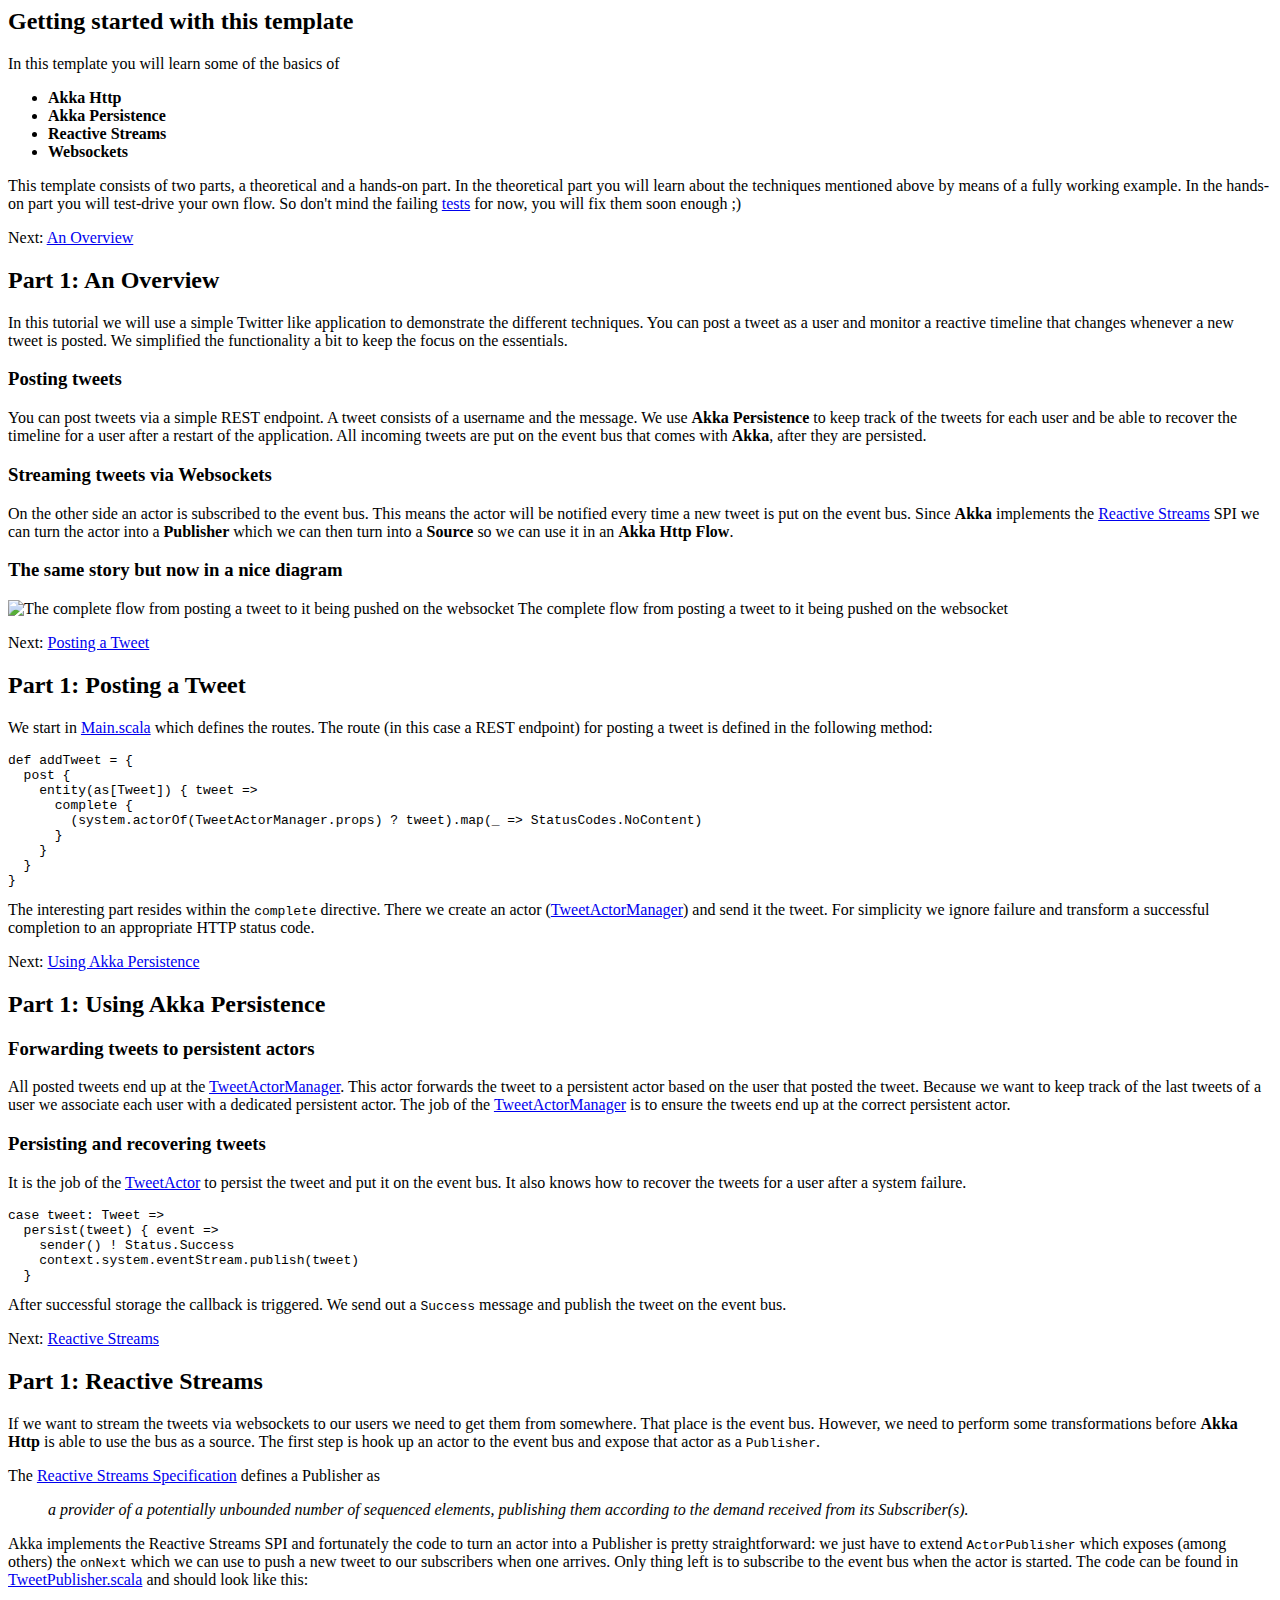
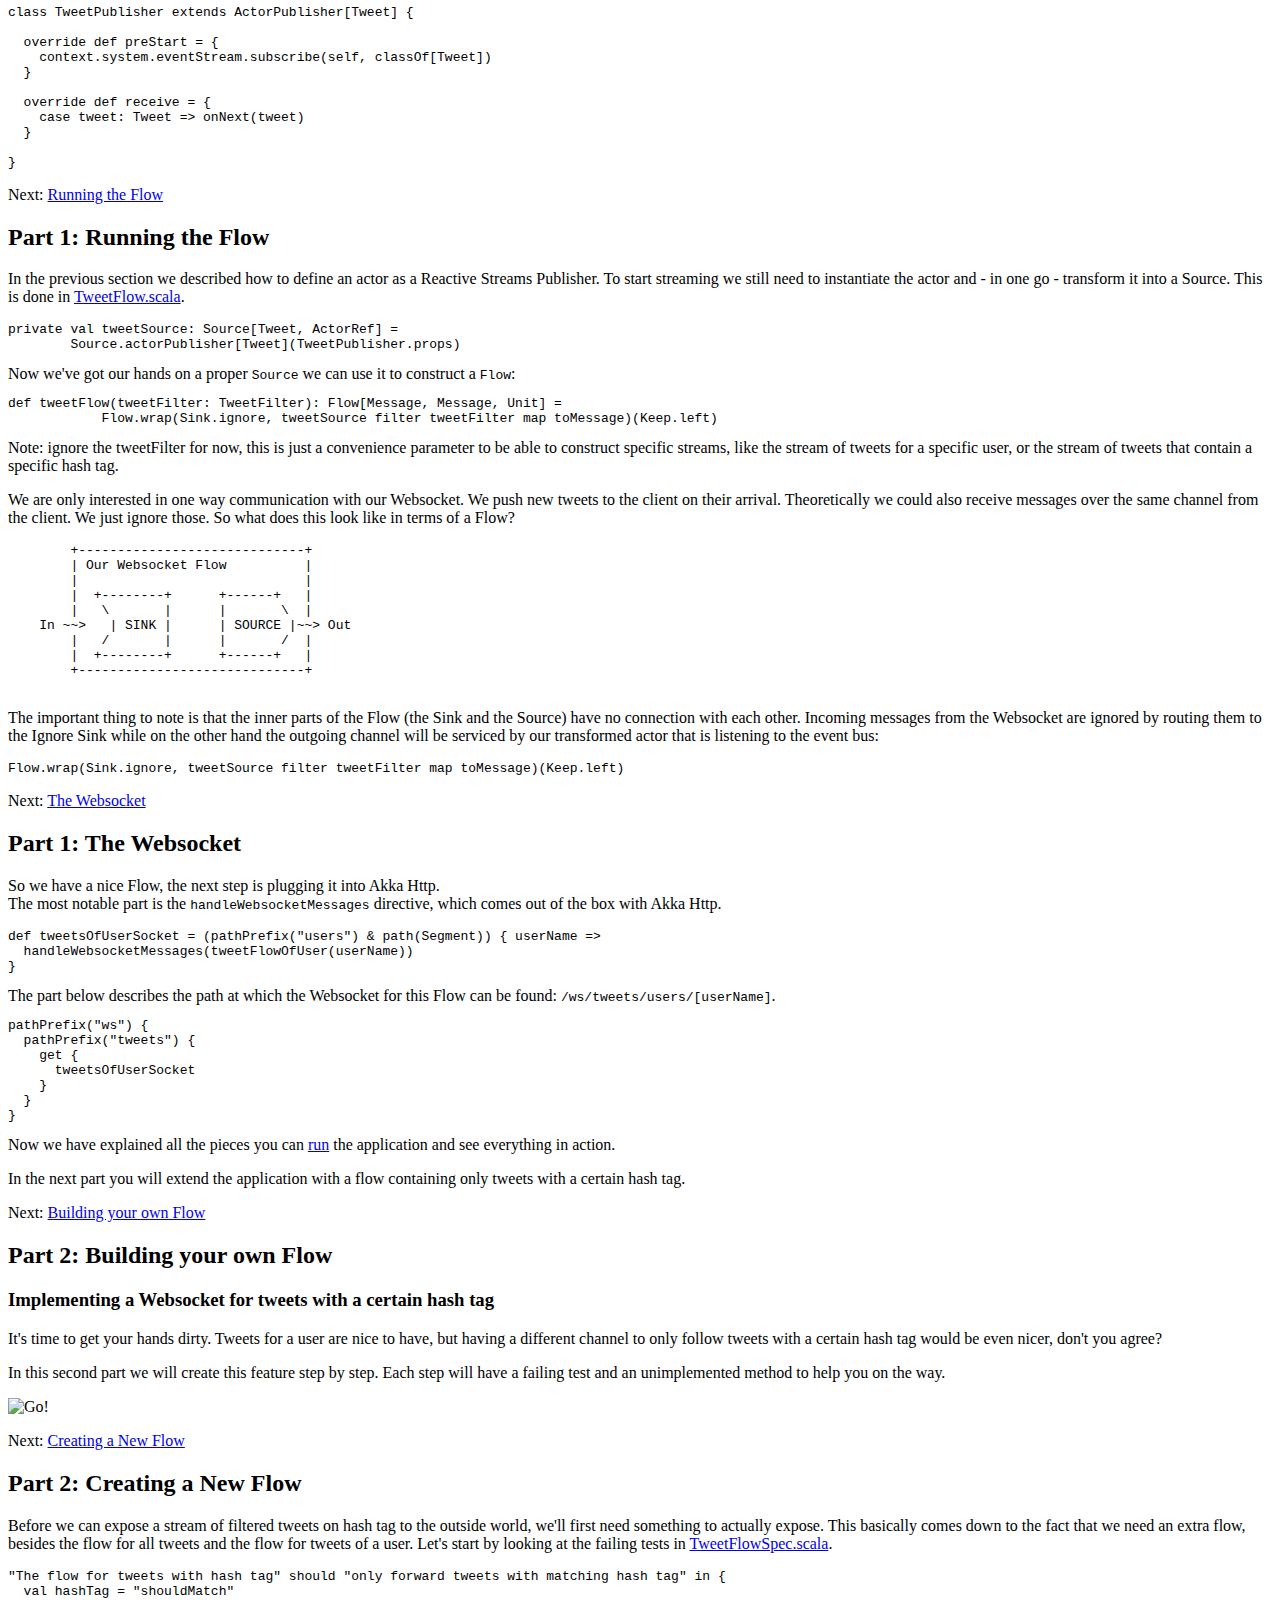
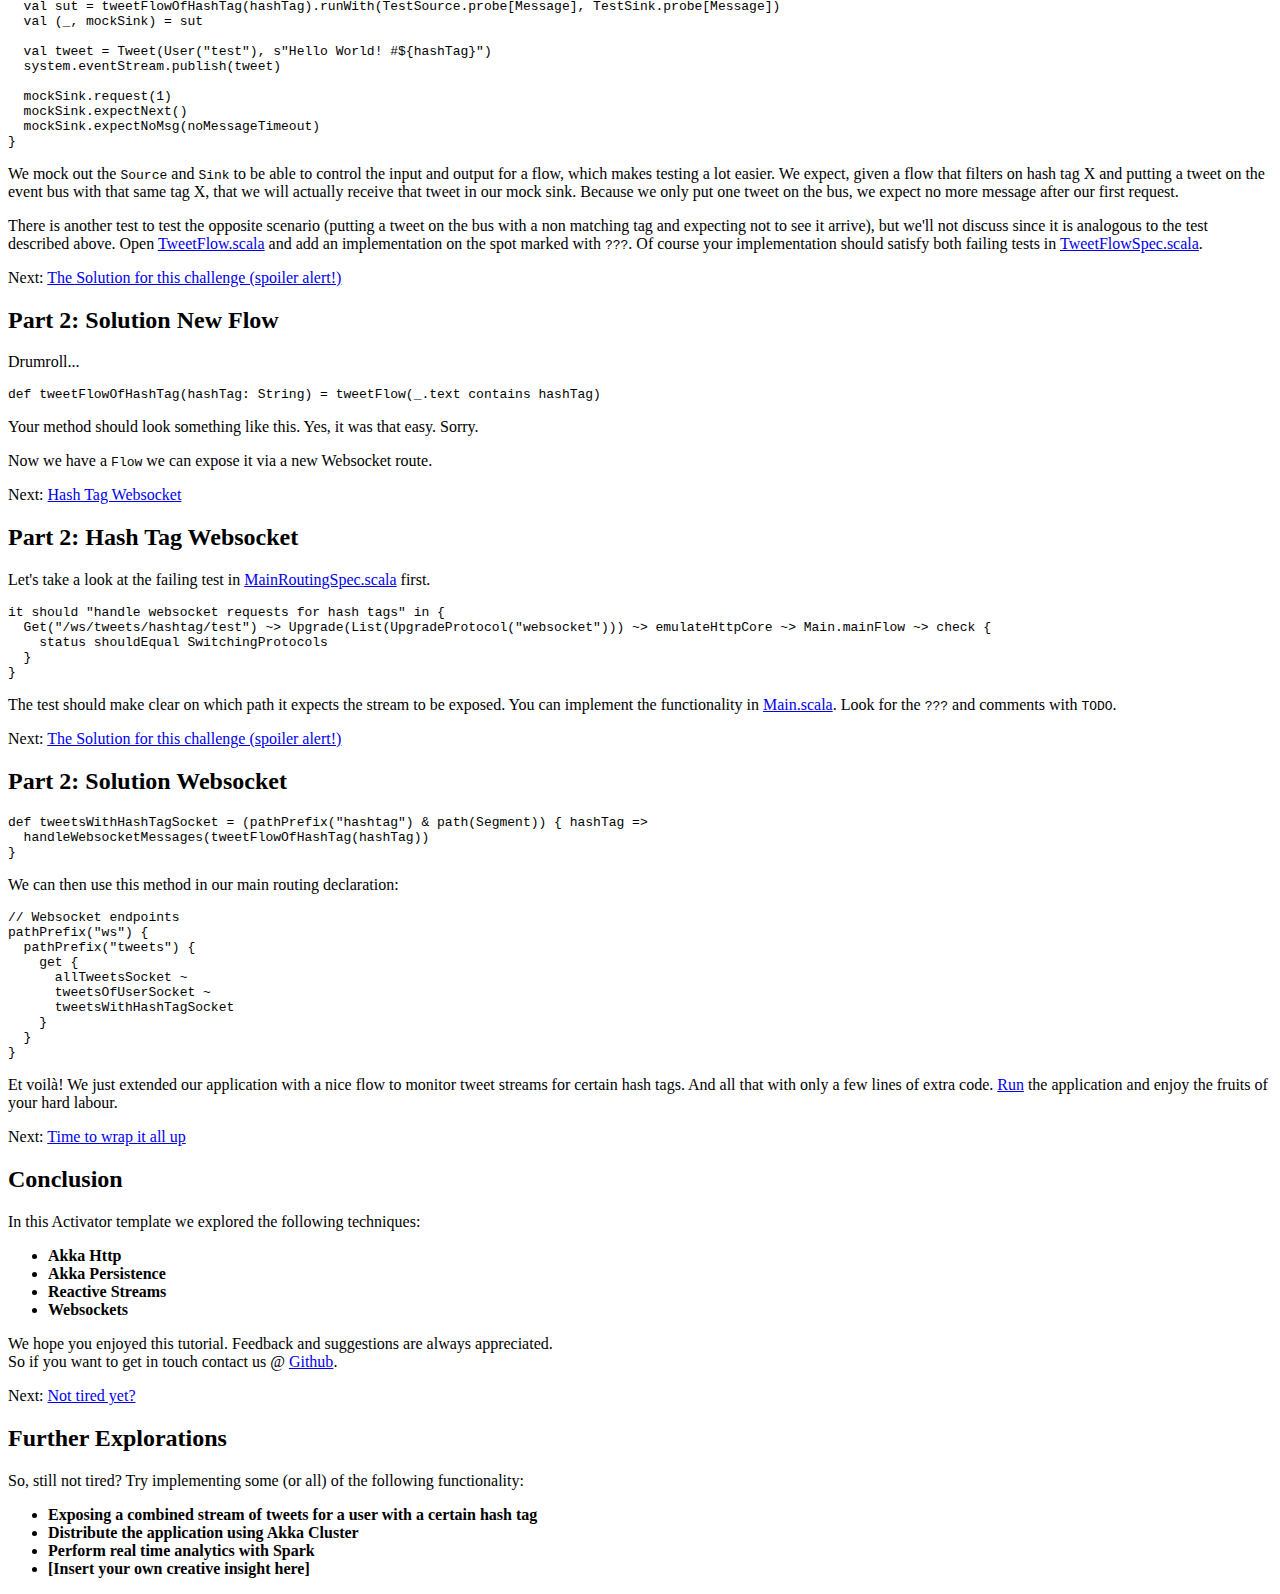
==== tutorial/index.html @ 7ff85c89 "Review from Jan" ====
<html>
<head>
    <title>Akka HTTP to Persistent Actor to Akka Stream to Websocket</title>
</head>
<body>
<div>
    <h2>Getting started with this template</h2>

    <p>
        In this template you will learn some of the basics of
        <strong>
            <ul>
                <li>Akka Http</li>
                <li>Akka Persistence</li>
                <li>Reactive Streams</li>
                <li>Websockets</li>
            </ul>
        </strong>
    </p>
    <p>
        This template consists of two parts, a theoretical and a hands-on part.
        In the theoretical part you will learn about the techniques mentioned above by means of a fully working example.
        In the hands-on part you will test-drive your own flow.
        So don't mind the failing <a href="#test">tests</a> for now, you will fix them soon enough ;)
    </p>
    <p>
        Next: <a href="#tutorial/1" class="shortcut">An Overview</a>
    </p>
</div>

<div>
    <h2>Part 1: An Overview</h2>

    <p>
        In this tutorial we will use a simple Twitter like application to demonstrate the different techniques. You can
        post a tweet as a user and monitor a reactive timeline that changes whenever a new tweet is posted. We
        simplified
        the functionality a bit to keep the focus on the essentials.
    </p>

    <h3>Posting tweets</h3>

    <p>
        You can post tweets via a simple REST endpoint. A tweet consists of a username and the message. We use
        <strong>Akka Persistence</strong> to keep track of the tweets for each user and be able to recover the
        timeline for a user after a restart of the application. All incoming tweets are put on the event bus that comes
        with <strong>Akka</strong>, after they are persisted.
    </p>

    <h3>Streaming tweets via Websockets</h3>

    <p>
        On the other side an actor is subscribed to the event bus. This means the actor will be notified every time a
        new tweet is put on the event bus. Since <strong>Akka</strong> implements the <a
            href="http://www.reactive-streams.org/announce-1.0.0">
        Reactive Streams</a> SPI we can turn the actor into a <strong>Publisher</strong> which we can then turn into a
        <strong>Source</strong> so we can use it in an <strong>Akka Http Flow</strong>.
    </p>

    <h3>The same story but now in a nice diagram</h3>
    <img src="tutorial/img/flow.png" alt="The complete flow from posting a tweet to it being pushed on the websocket">
    <caption>The complete flow from posting a tweet to it being pushed on the websocket</caption>
    <p>
        Next: <a href="#tutorial/2" class="shortcut">Posting a Tweet</a>
    </p>
</div>

<div>
    <h2>Part 1: Posting a Tweet</h2>

    <p>
        We start in <a href="#code/src/main/scala/reactive/Main.scala" class="shortcut">Main.scala</a> which defines the
        routes. The route (in this case a REST endpoint) for posting a tweet is defined in the following method:

<pre><code>def addTweet = {
  post {
    entity(as[Tweet]) { tweet =>
      complete {
        (system.actorOf(TweetActorManager.props) ? tweet).map(_ => StatusCodes.NoContent)
      }
    }
  }
}</code></pre>

    The interesting part resides within the <code>complete</code> directive. There we create an actor (<a
        href="#code/src/main/scala/reactive/tweets/incoming/TweetActorManager.scala"
        class="shortcut">TweetActorManager</a>)
    and send it the tweet. For simplicity we ignore failure and transform a successful completion to an appropriate
    HTTP status code.
    </p>
    <p>
        Next: <a href="#tutorial/3" class="shortcut">Using Akka Persistence</a>
    </p>
</div>

<div>
    <h2>Part 1: Using Akka Persistence</h2>

    <h3>Forwarding tweets to persistent actors</h3>

    <p>
        All posted tweets end up at the <a href="#code/src/main/scala/reactive/tweets/incoming/TweetActorManager.scala"
                                           class="shortcut">TweetActorManager</a>.
        This actor forwards the tweet to a persistent actor based on the user that posted the tweet. Because we
        want to keep track of the last tweets of a user we associate each user with a dedicated persistent actor.
        The job of the <a href="#code/src/main/scala/reactive/tweets/incoming/TweetActorManager.scala" class="shortcut">TweetActorManager</a>
        is to ensure the tweets end up at the correct persistent actor.
    </p>

    <h3>Persisting and recovering tweets</h3>

    <p>
        It is the job of the <a href="#code/src/main/scala/reactive/tweets/incoming/TweetActor.scala" class="shortcut">TweetActor</a>
        to persist the tweet and put it on the event bus. It also knows how to recover the tweets for a user after a
        system failure.

<pre><code>case tweet: Tweet =>
  persist(tweet) { event =>
    sender() ! Status.Success
    context.system.eventStream.publish(tweet)
  }</code></pre>

    After successful storage the callback is triggered. We send out a <code>Success</code> message and publish the tweet
    on the event bus.
    </p>
    <p>
        Next: <a href="#tutorial/4" class="shortcut">Reactive Streams</a>
    </p>
</div>

<div>
    <h2>Part 1: Reactive Streams</h2>

    <p>
        If we want to stream the tweets via websockets to our users we need to get them from somewhere. That place is
        the
        event bus. However, we need to perform some transformations before <strong>Akka Http</strong> is able to use the
        bus as a source. The first step is hook up an actor to the event bus and expose that actor as a
        <code>Publisher</code>.
    </p>

    <p>
        The <a href="https://github.com/reactive-streams/reactive-streams-jvm/blob/v1.0.0/README.md#specification">Reactive
        Streams Specification</a> defines a Publisher as<br/>
    </p>

    <blockquote><em>a provider of a potentially unbounded number of sequenced elements, publishing them according to the
        demand received from its Subscriber(s).</em></blockquote>

    <p>
        Akka implements the Reactive Streams SPI and fortunately the code to turn an actor into a Publisher is pretty
        straightforward:
        we just have to extend <code>ActorPublisher</code> which exposes (among others) the <code>onNext</code> which we
        can use to push a new tweet to our subscribers when one arrives. Only thing left is to subscribe to the event
        bus when the
        actor is started. The code can be found in <a
            href="#code/src/main/scala/reactive/tweets/outgoing/TweetPublisher.scala" class="shortcut">TweetPublisher.scala</a>
        and should look like this:
    </p>

<pre><code>class TweetPublisher extends ActorPublisher[Tweet] {

  override def preStart = {
    context.system.eventStream.subscribe(self, classOf[Tweet])
  }

  override def receive = {
    case tweet: Tweet => onNext(tweet)
  }

}</code></pre>

    <p>
        Next: <a href="#tutorial/5" class="shortcut">Running the Flow</a>
    </p>
</div>
<div>
    <h2>Part 1: Running the Flow</h2>

    <p>
        In the previous section we described how to define an actor as a Reactive Streams Publisher. To start streaming
        we still need to instantiate the actor and - in one go - transform it into a Source. This is done in <a
            href="#code/src/main/scala/reactive/tweets/outgoing/TweetFlow.scala" class="shortcut">TweetFlow.scala</a>.

    <pre><code>private val tweetSource: Source[Tweet, ActorRef] =
        Source.actorPublisher[Tweet](TweetPublisher.props)</code></pre>

    Now we've got our hands on a proper <code>Source</code> we can use it to construct a <code>Flow</code>:

        <pre><code>def tweetFlow(tweetFilter: TweetFilter): Flow[Message, Message, Unit] =
            Flow.wrap(Sink.ignore, tweetSource filter tweetFilter map toMessage)(Keep.left)</code></pre>

    Note: ignore the tweetFilter for now, this is just a convenience parameter to be able to construct specific streams,
    like the stream of tweets for a specific user, or the stream of tweets that contain a specific hash tag.
    </p>

    <p>
        We are only interested in one way communication with our Websocket. We push new tweets to the client on their
        arrival. Theoretically we could also receive messages over the same channel from the client. We just ignore
        those.
        So what does this look like in terms of a Flow?
    </p>

    <pre>
        +-----------------------------+
        | Our Websocket Flow          |
        |                             |
        |  +--------+      +------+   |
        |   \       |      |       \  |
    In ~~>   | SINK |      | SOURCE |~~> Out
        |   /       |      |       /  |
        |  +--------+      +------+   |
        +-----------------------------+
    </pre>

    <p>
        The important thing to note is that the inner parts of the Flow (the Sink and the Source) have no connection
        with each other. Incoming messages from the Websocket are ignored by routing them to the Ignore Sink
        while on the other hand the outgoing channel will be serviced by our transformed actor that is listening to the
        event bus:

    <pre><code>Flow.wrap(Sink.ignore, tweetSource filter tweetFilter map toMessage)(Keep.left)</code></pre>
    </p>
    <p>
        Next: <a href="#tutorial/6" class="shortcut">The Websocket</a>
    </p>
</div>

<div>
    <h2>Part 1: The Websocket</h2>

    <p>
        So we have a nice Flow, the next step is plugging it into Akka Http.<br/>
        The most notable part is the <code>handleWebsocketMessages</code> directive, which comes out of the box with Akka Http.
<pre><code>def tweetsOfUserSocket = (pathPrefix("users") & path(Segment)) { userName =>
  handleWebsocketMessages(tweetFlowOfUser(userName))
}</code></pre>

    The part below describes the path at which the Websocket for this Flow can be found: <code>/ws/tweets/users/[userName]</code>.

<pre><code>pathPrefix("ws") {
  pathPrefix("tweets") {
    get {
      tweetsOfUserSocket
    }
  }
}</code></pre>
    Now we have explained all the pieces you can <a href="#run/system">run</a> the application and see everything in action.<br/>
    </p>
    <p>
    In the next part you will extend the application with a flow containing only tweets with a certain hash tag.
    </p>
    <p>
        Next: <a href="#tutorial/7" class="shortcut">Building your own Flow</a>
    </p>
</div>
<div>
    <h2>Part 2: Building your own Flow</h2>
    <h3>Implementing a Websocket for tweets with a certain hash tag</h3>
    <p>
    It's time to get your hands dirty. Tweets for a user are nice to have, but having a different channel to only follow
    tweets with a certain hash tag would be even nicer, don't you agree?</p>
    <p>
    In this second part we will create this feature step by step. Each step will have a failing test and an unimplemented
    method to help you on the way.
    </p>
    <img src="tutorial/img/ready-set-go.jpg" alt="Go!">
    <p>
        Next: <a href="#tutorial/8" class="shortcut">Creating a New Flow</a>
    </p>
</div>
<div>
    <h2>Part 2: Creating a New Flow</h2>

    <p>
        Before we can expose a stream of filtered tweets on hash tag to the outside world, we'll first need something to
        actually expose. This basically comes down to the fact that we need an extra flow, besides the flow for all tweets
        and the flow for tweets of a user. Let's start by looking at the failing tests in <a
            href="#code/src/test/scala/reactive/tweets/outgoing/TweetFlowSpec.scala" class="shortcut">TweetFlowSpec.scala</a>.
    </p>
<pre><code>"The flow for tweets with hash tag" should "only forward tweets with matching hash tag" in {
  val hashTag = "shouldMatch"
  val sut = tweetFlowOfHashTag(hashTag).runWith(TestSource.probe[Message], TestSink.probe[Message])
  val (_, mockSink) = sut

  val tweet = Tweet(User("test"), s"Hello World! #${hashTag}")
  system.eventStream.publish(tweet)

  mockSink.request(1)
  mockSink.expectNext()
  mockSink.expectNoMsg(noMessageTimeout)
}</code></pre>
    <p>
        We mock out the <code>Source</code> and <code>Sink</code> to be able to control the input and output for a flow,
        which makes testing a lot easier. We expect, given a flow that filters on hash tag X and putting a tweet on the
        event bus with that same tag X, that we will actually receive that tweet in our mock sink. Because we only put
        one tweet on the bus, we expect no more message after our first request.
    </p>
    <p>
        There is another test to test the opposite scenario (putting a tweet on the bus with a non matching tag and
        expecting not to see it arrive), but we'll not discuss since it is analogous to the test described above. Open
        <a href="#code/src/main/scala/reactive/tweets/outgoing/TweetFlow.scala" class="shortcut">TweetFlow.scala</a> and
        add an implementation on the spot marked with <code>???</code>. Of course your implementation should satisfy both
        failing tests in <a
            href="#code/src/test/scala/reactive/tweets/outgoing/TweetFlowSpec.scala" class="shortcut">TweetFlowSpec.scala</a>.
    </p>
    <p>
        Next: <a href="#tutorial/9" class="shortcut">The Solution for this challenge (spoiler alert!)</a>
    </p>
</div>
<div>
    <h2>Part 2: Solution New Flow</h2>
    <p>Drumroll...</p>
    <code>def tweetFlowOfHashTag(hashTag: String) = tweetFlow(_.text contains hashTag)</code>
    <p>
        Your method should look something like this. Yes, it was that easy. Sorry.
    </p>
    <p>
        Now we have a <code>Flow</code> we can expose it via a new Websocket route.
    </p>
    <p>
        Next: <a href="#tutorial/10" class="shortcut">Hash Tag Websocket</a>
    </p>
</div>
<div>
    <h2>Part 2: Hash Tag Websocket</h2>
    <p>Let's take a look at the failing test in  <a
            href="#code/src/test/scala/reactive/tweets/MainRoutingSpec.scala" class="shortcut">MainRoutingSpec.scala</a> first.</p>
<pre><code>it should "handle websocket requests for hash tags" in {
  Get("/ws/tweets/hashtag/test") ~> Upgrade(List(UpgradeProtocol("websocket"))) ~> emulateHttpCore ~> Main.mainFlow ~> check {
    status shouldEqual SwitchingProtocols
  }
}
</code></pre>
    <p>
        The test should make clear on which path it expects the stream to be exposed. You can implement the functionality in
        <a href="#code/src/main/scala/reactive/tweets/Main.scala" class="shortcut">Main.scala</a>. Look for the <code>???</code>
        and comments with <code>TODO</code>.
    </p>
    <p>
        Next: <a href="#tutorial/11" class="shortcut">The Solution for this challenge (spoiler alert!)</a>
    </p>
</div>
<div>
    <h2>Part 2: Solution Websocket</h2>
<pre><code>def tweetsWithHashTagSocket = (pathPrefix("hashtag") & path(Segment)) { hashTag =>
  handleWebsocketMessages(tweetFlowOfHashTag(hashTag))
}
</code></pre>
    <p>We can then use this method in our main routing declaration:</p>
<pre><code>// Websocket endpoints
pathPrefix("ws") {
  pathPrefix("tweets") {
    get {
      allTweetsSocket ~
      tweetsOfUserSocket ~
      tweetsWithHashTagSocket
    }
  }
}
</code></pre>
    <p>
        Et voil&agrave;! We just extended our application with a nice flow to monitor tweet streams for certain hash tags. And
        all that with only a few lines of extra code. <a href="#run/system">Run</a> the application and enjoy the fruits
        of your hard labour.
    </p>
    <p>
        Next: <a href="#tutorial/12" class="shortcut">Time to wrap it all up</a>
    </p>
</div>
<div>
    <h2>Conclusion</h2>
    <p>
        In this Activator template we explored the following techniques:
        <strong>
            <ul>
                <li>Akka Http</li>
                <li>Akka Persistence</li>
                <li>Reactive Streams</li>
                <li>Websockets</li>
            </ul>
        </strong>

        We hope you enjoyed this tutorial. Feedback and suggestions are always appreciated.<br/>
        So if you want to get in touch
        contact us @ <a href="https://github.com/J-Technologies/akka-http-websocket-activator-template" class="shortcut">Github</a>.
    </p>
    <p>
        Next: <a href="#tutorial/13" class="shortcut">Not tired yet?</a>
    </p>
</div>
<div>
    <h2>Further Explorations</h2>
    <p>
        So, still not tired? Try implementing some (or all) of the following functionality:
        <strong>
            <ul>
                <li>Exposing a combined stream of tweets for a user with a certain hash tag</li>
                <li>Distribute the application using Akka Cluster</li>
                <li>Perform real time analytics with Spark</li>
                <li>[Insert your own creative insight here]</li>
            </ul>
        </strong>
    </p>
</div>
</body>
</html>
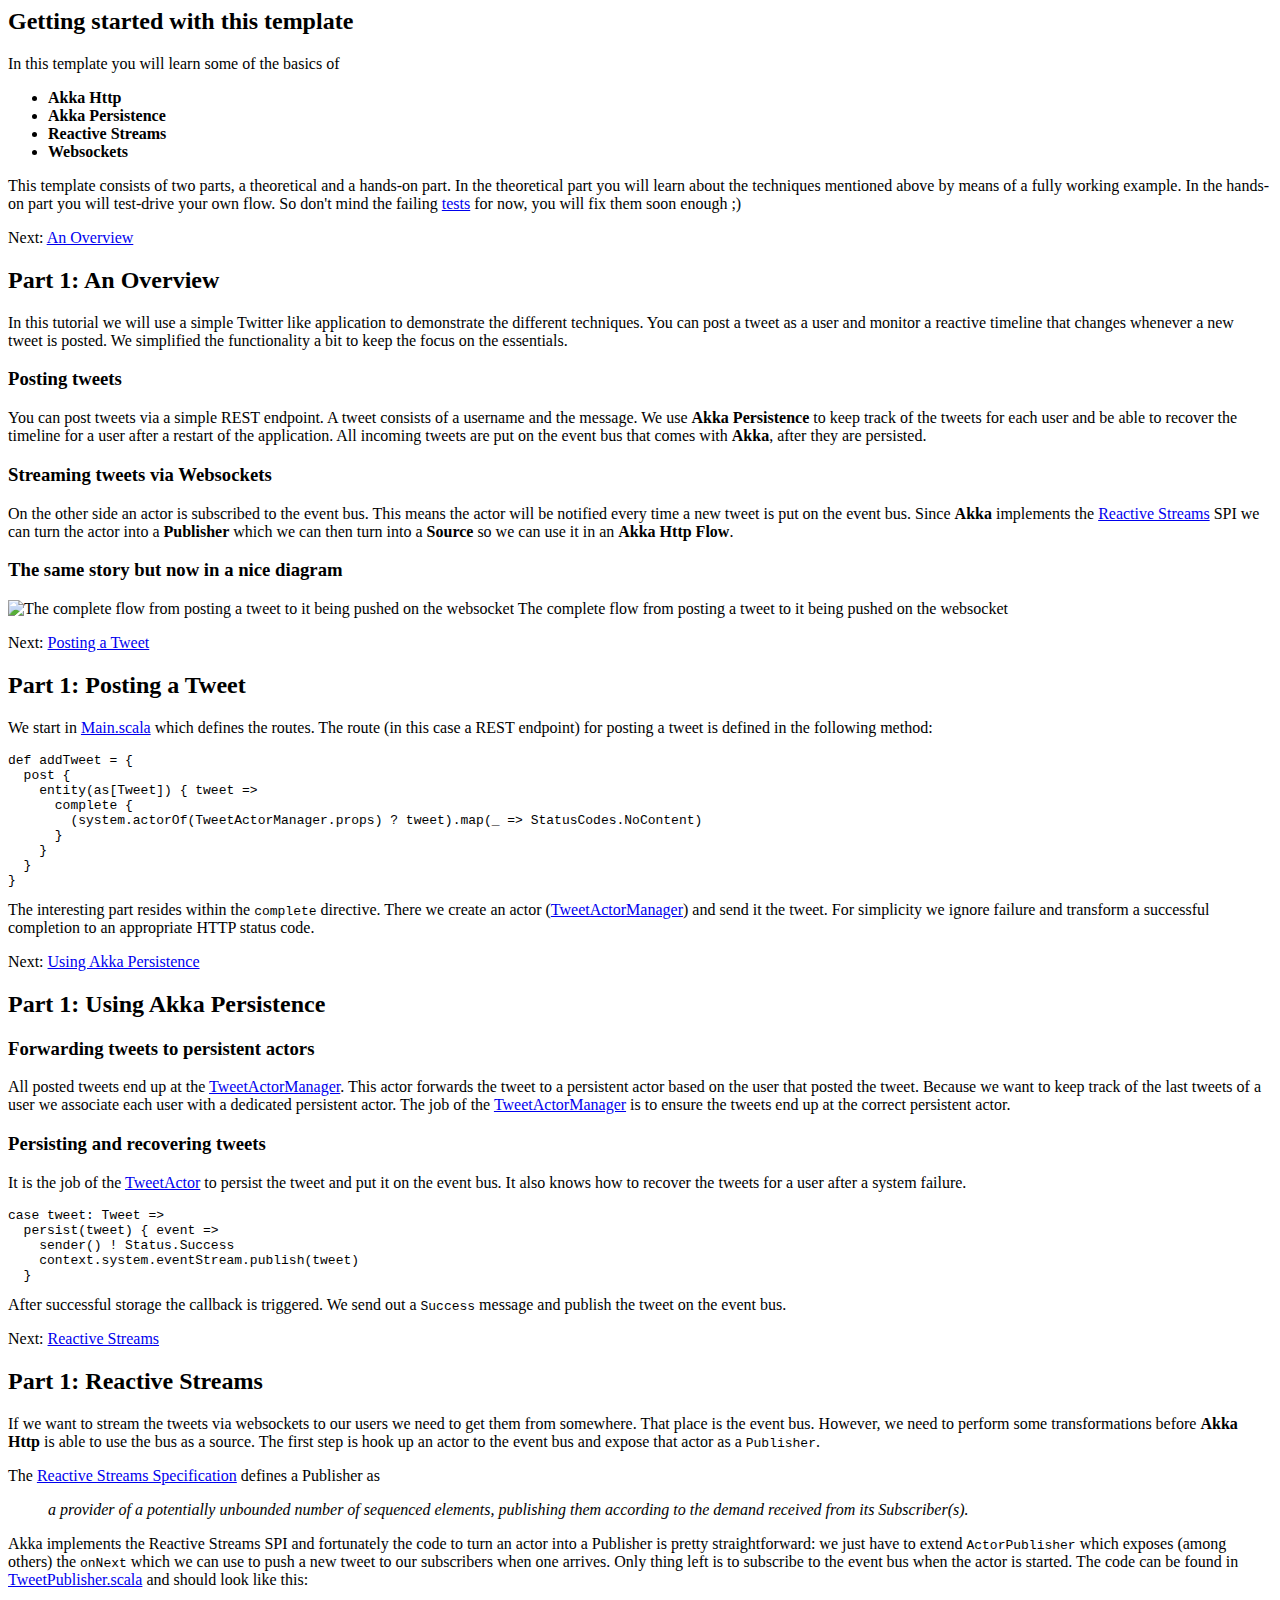
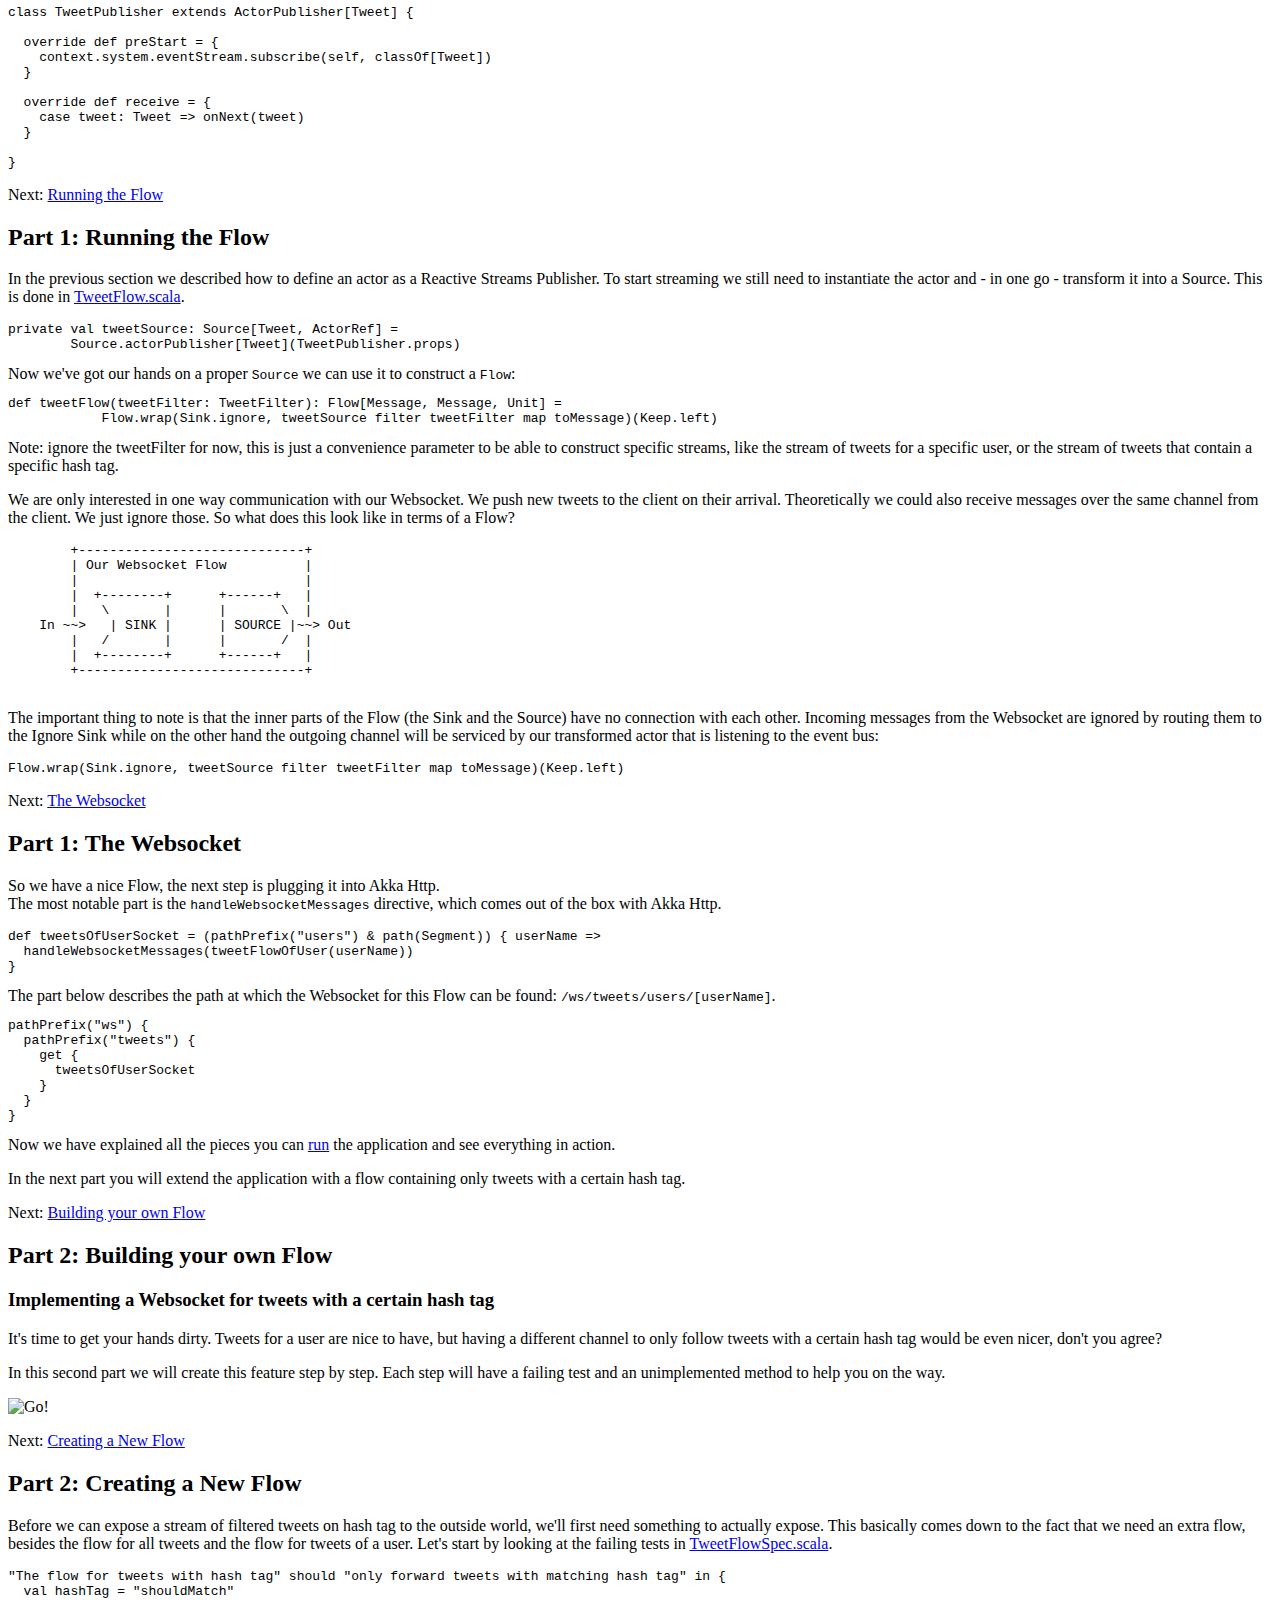
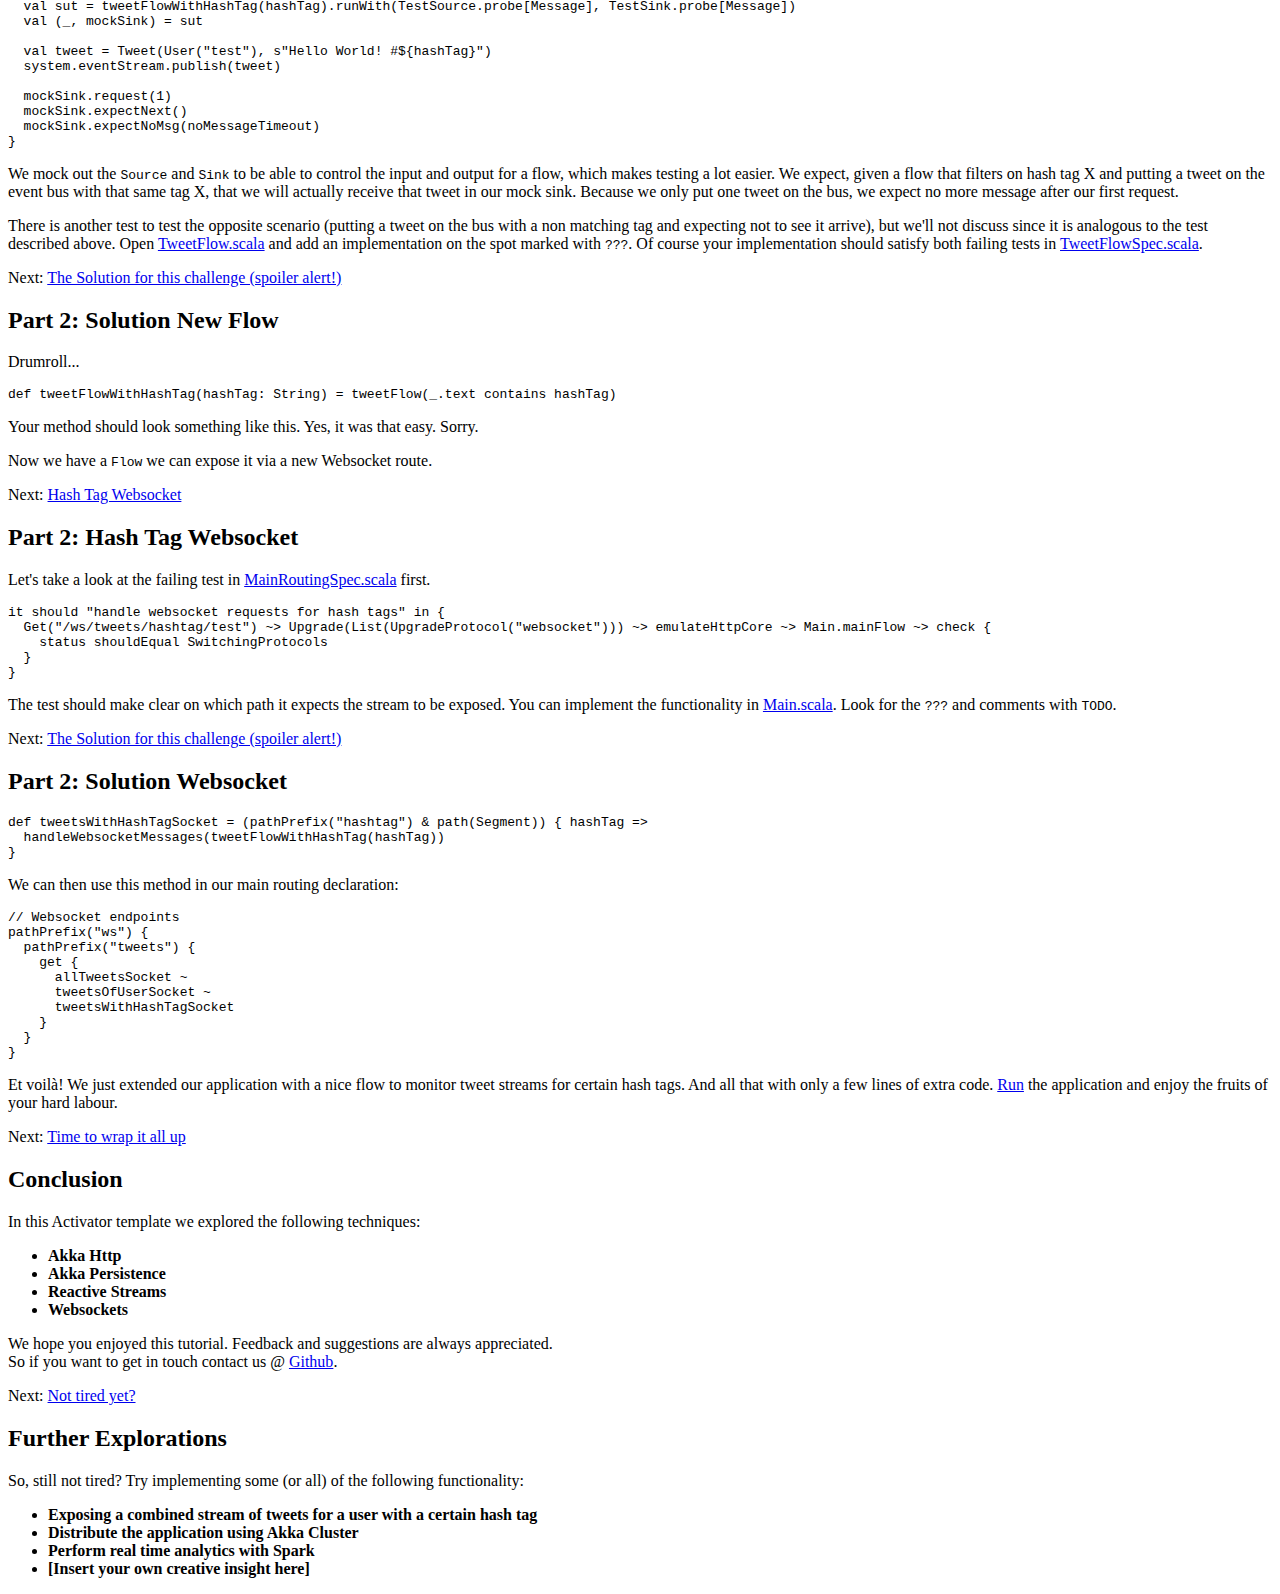
==== commit 0332655a: "Made names consistent" ====
--- a/tutorial/index.html
+++ b/tutorial/index.html
@@ -280,7 +280,7 @@
     </p>
 <pre><code>"The flow for tweets with hash tag" should "only forward tweets with matching hash tag" in {
   val hashTag = "shouldMatch"
-  val sut = tweetFlowOfHashTag(hashTag).runWith(TestSource.probe[Message], TestSink.probe[Message])
+  val sut = tweetFlowWithHashTag(hashTag).runWith(TestSource.probe[Message], TestSink.probe[Message])
   val (_, mockSink) = sut
 
   val tweet = Tweet(User("test"), s"Hello World! #${hashTag}")
@@ -311,7 +311,7 @@
 <div>
     <h2>Part 2: Solution New Flow</h2>
     <p>Drumroll...</p>
-    <code>def tweetFlowOfHashTag(hashTag: String) = tweetFlow(_.text contains hashTag)</code>
+    <code>def tweetFlowWithHashTag(hashTag: String) = tweetFlow(_.text contains hashTag)</code>
     <p>
         Your method should look something like this. Yes, it was that easy. Sorry.
     </p>
@@ -325,7 +325,7 @@
 <div>
     <h2>Part 2: Hash Tag Websocket</h2>
     <p>Let's take a look at the failing test in  <a
-            href="#code/src/test/scala/reactive/tweets/MainRoutingSpec.scala" class="shortcut">MainRoutingSpec.scala</a> first.</p>
+            href="#code/src/test/scala/reactive/MainRoutingSpec.scala" class="shortcut">MainRoutingSpec.scala</a> first.</p>
 <pre><code>it should "handle websocket requests for hash tags" in {
   Get("/ws/tweets/hashtag/test") ~> Upgrade(List(UpgradeProtocol("websocket"))) ~> emulateHttpCore ~> Main.mainFlow ~> check {
     status shouldEqual SwitchingProtocols
@@ -334,7 +334,7 @@
 </code></pre>
     <p>
         The test should make clear on which path it expects the stream to be exposed. You can implement the functionality in
-        <a href="#code/src/main/scala/reactive/tweets/Main.scala" class="shortcut">Main.scala</a>. Look for the <code>???</code>
+        <a href="#code/src/main/scala/reactive/Main.scala" class="shortcut">Main.scala</a>. Look for the <code>???</code>
         and comments with <code>TODO</code>.
     </p>
     <p>
@@ -344,7 +344,7 @@
 <div>
     <h2>Part 2: Solution Websocket</h2>
 <pre><code>def tweetsWithHashTagSocket = (pathPrefix("hashtag") & path(Segment)) { hashTag =>
-  handleWebsocketMessages(tweetFlowOfHashTag(hashTag))
+  handleWebsocketMessages(tweetFlowWithHashTag(hashTag))
 }
 </code></pre>
     <p>We can then use this method in our main routing declaration:</p>
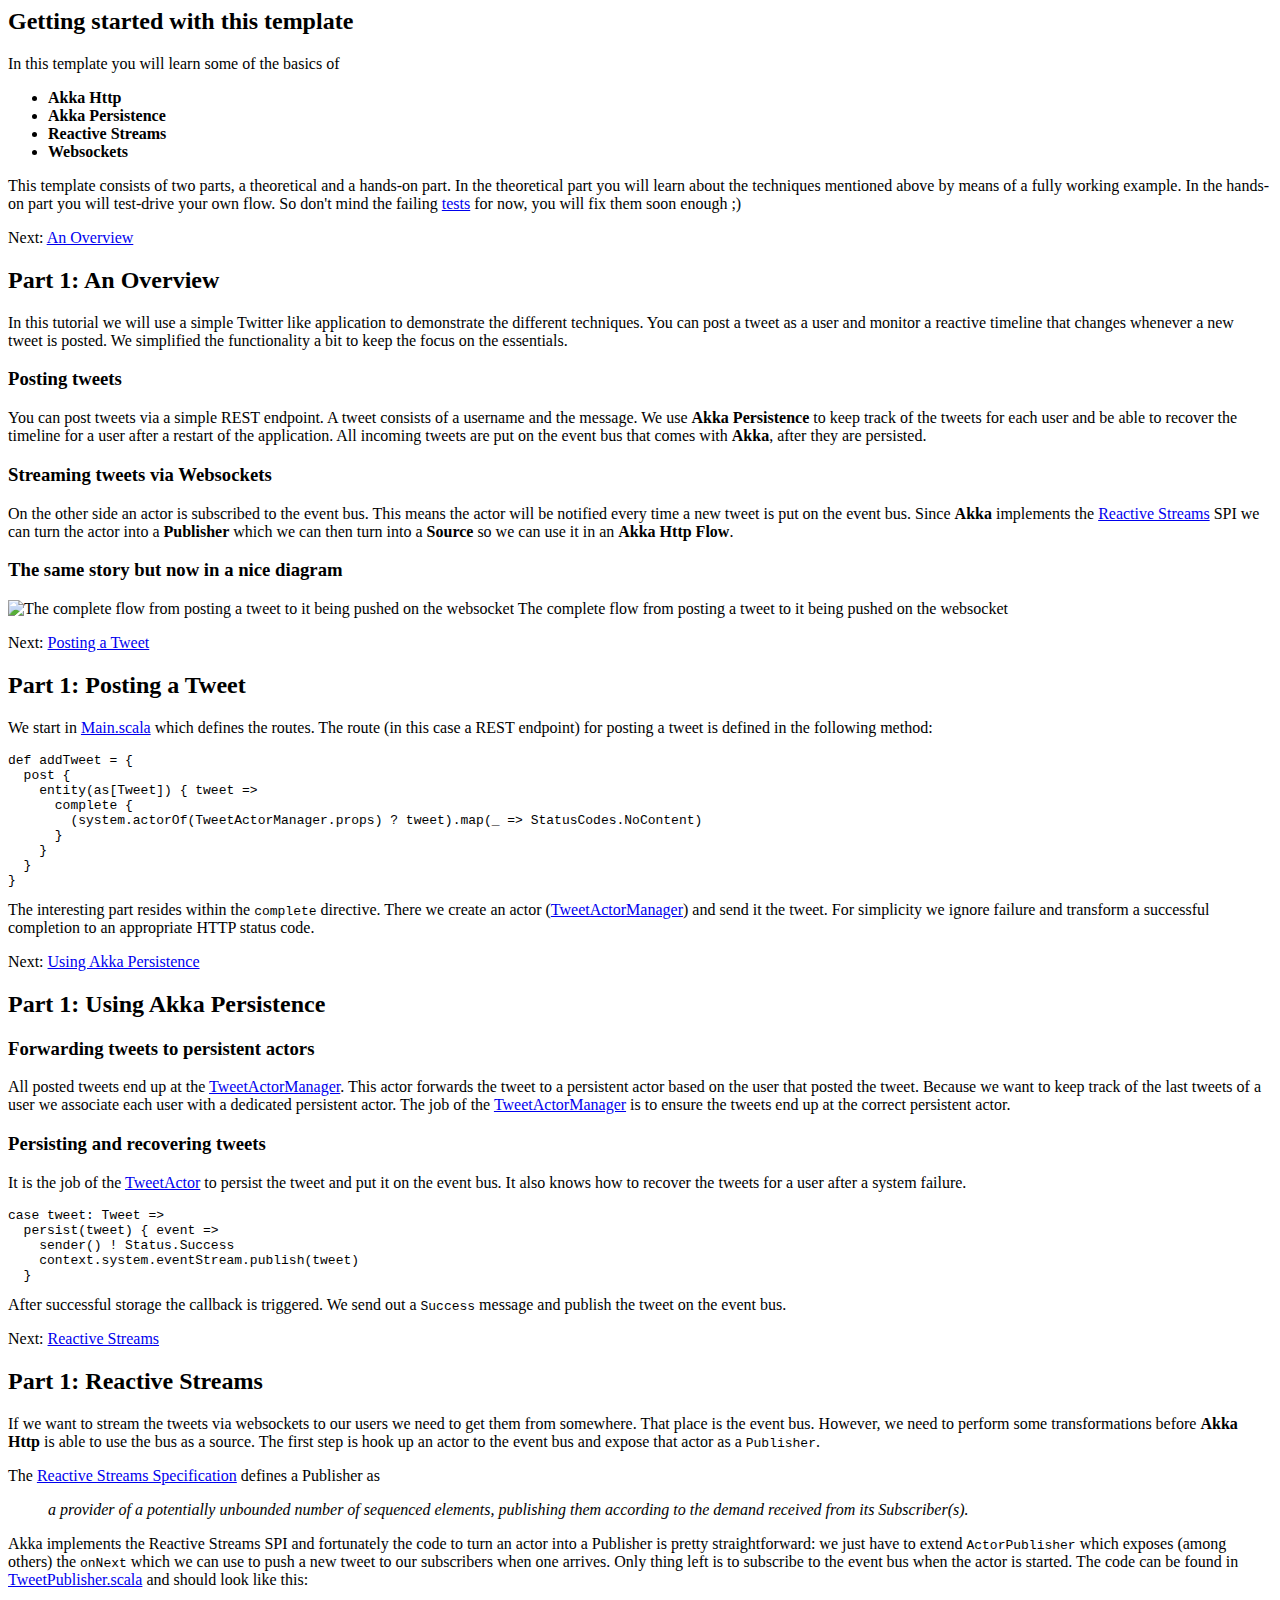
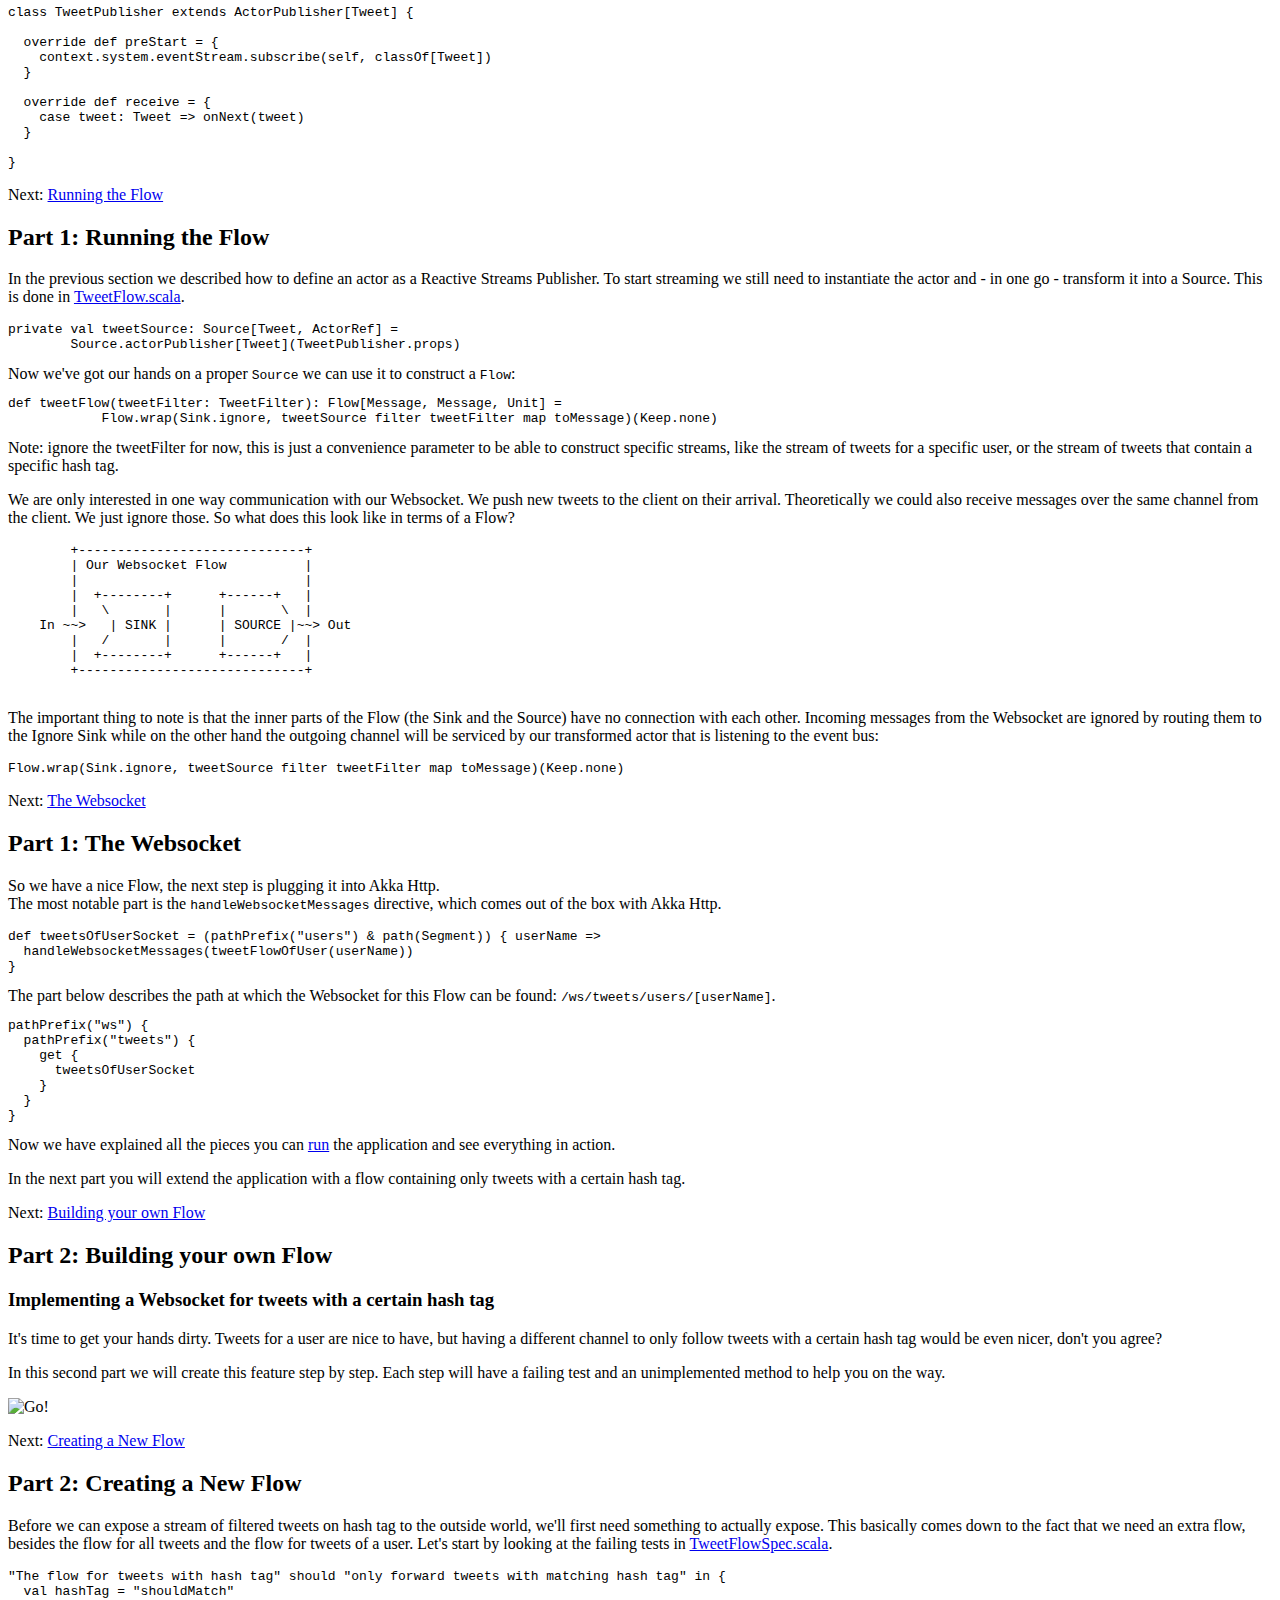
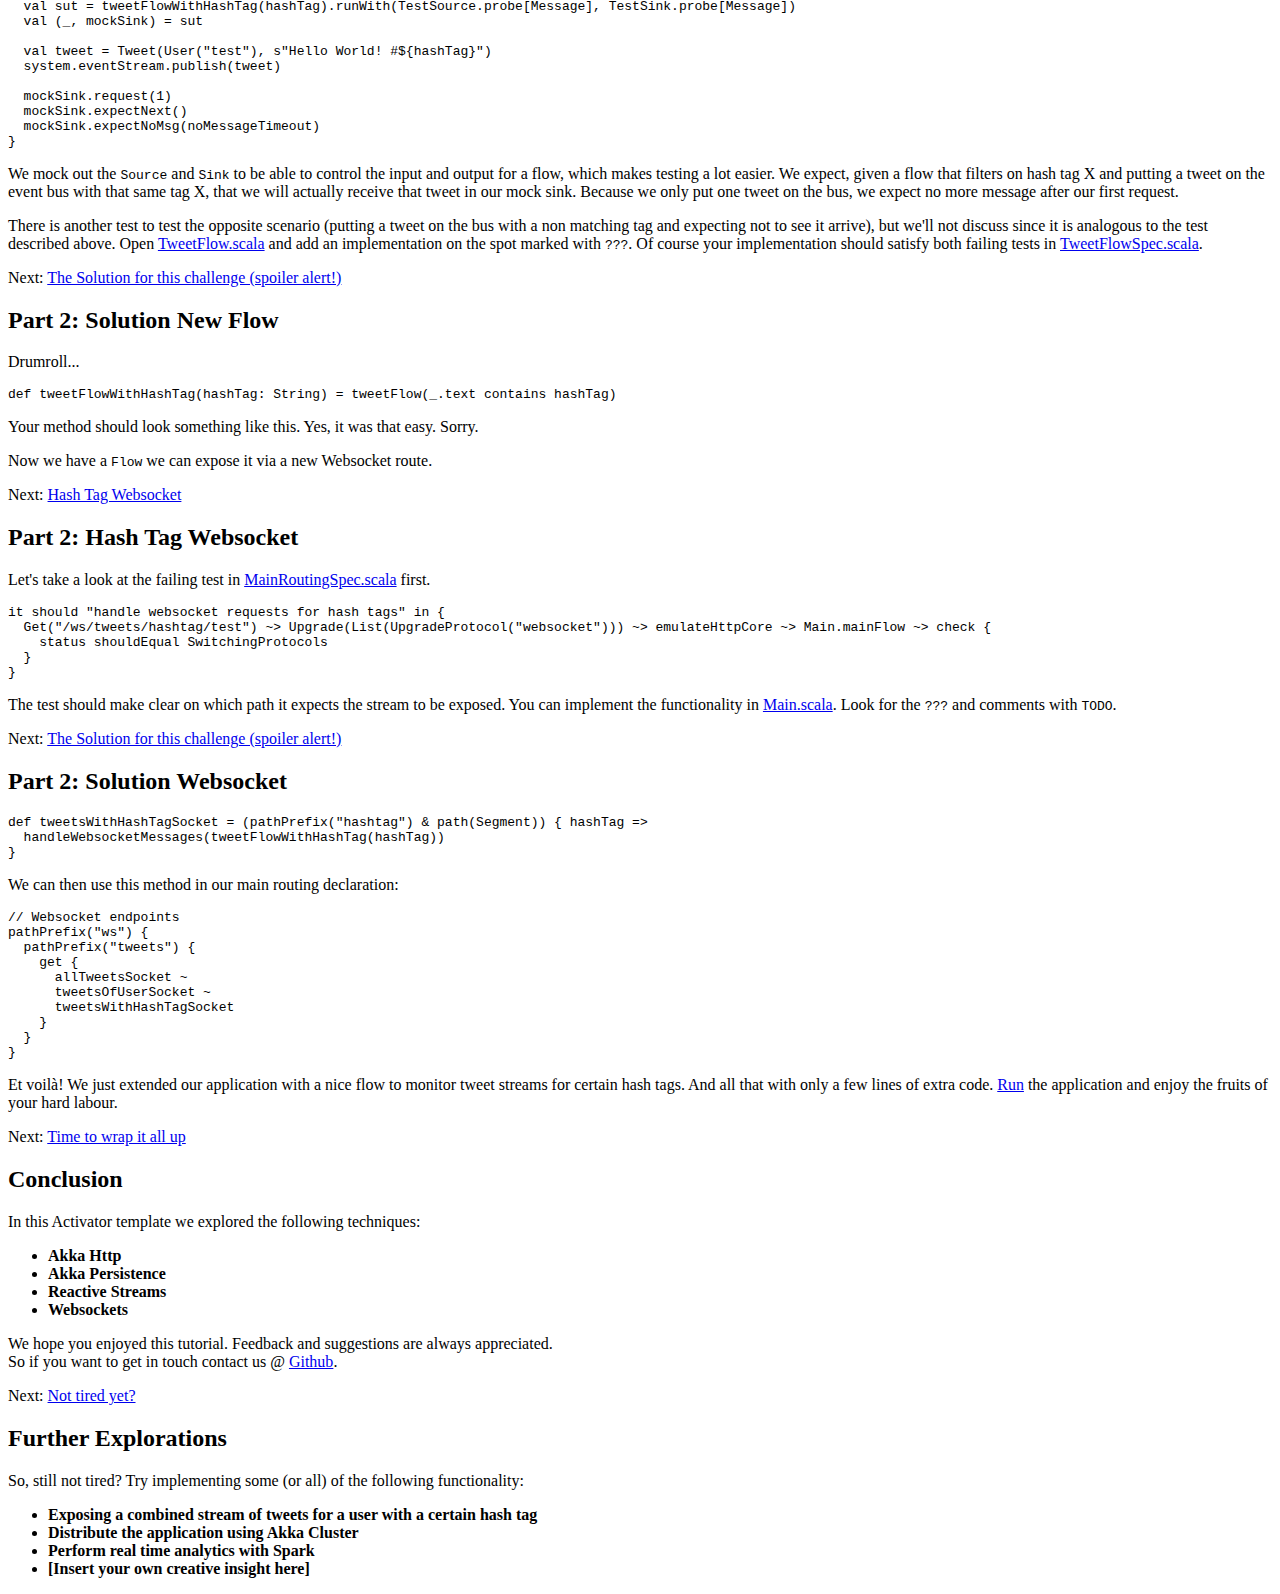
==== commit 5e862636: "Aligned tutorial with code changes wrt update to RC4" ====
--- a/tutorial/index.html
+++ b/tutorial/index.html
@@ -188,7 +188,7 @@
     Now we've got our hands on a proper <code>Source</code> we can use it to construct a <code>Flow</code>:
 
         <pre><code>def tweetFlow(tweetFilter: TweetFilter): Flow[Message, Message, Unit] =
-            Flow.wrap(Sink.ignore, tweetSource filter tweetFilter map toMessage)(Keep.left)</code></pre>
+            Flow.wrap(Sink.ignore, tweetSource filter tweetFilter map toMessage)(Keep.none)</code></pre>
 
     Note: ignore the tweetFilter for now, this is just a convenience parameter to be able to construct specific streams,
     like the stream of tweets for a specific user, or the stream of tweets that contain a specific hash tag.
@@ -219,7 +219,7 @@
         while on the other hand the outgoing channel will be serviced by our transformed actor that is listening to the
         event bus:
 
-    <pre><code>Flow.wrap(Sink.ignore, tweetSource filter tweetFilter map toMessage)(Keep.left)</code></pre>
+    <pre><code>Flow.wrap(Sink.ignore, tweetSource filter tweetFilter map toMessage)(Keep.none)</code></pre>
     </p>
     <p>
         Next: <a href="#tutorial/6" class="shortcut">The Websocket</a>
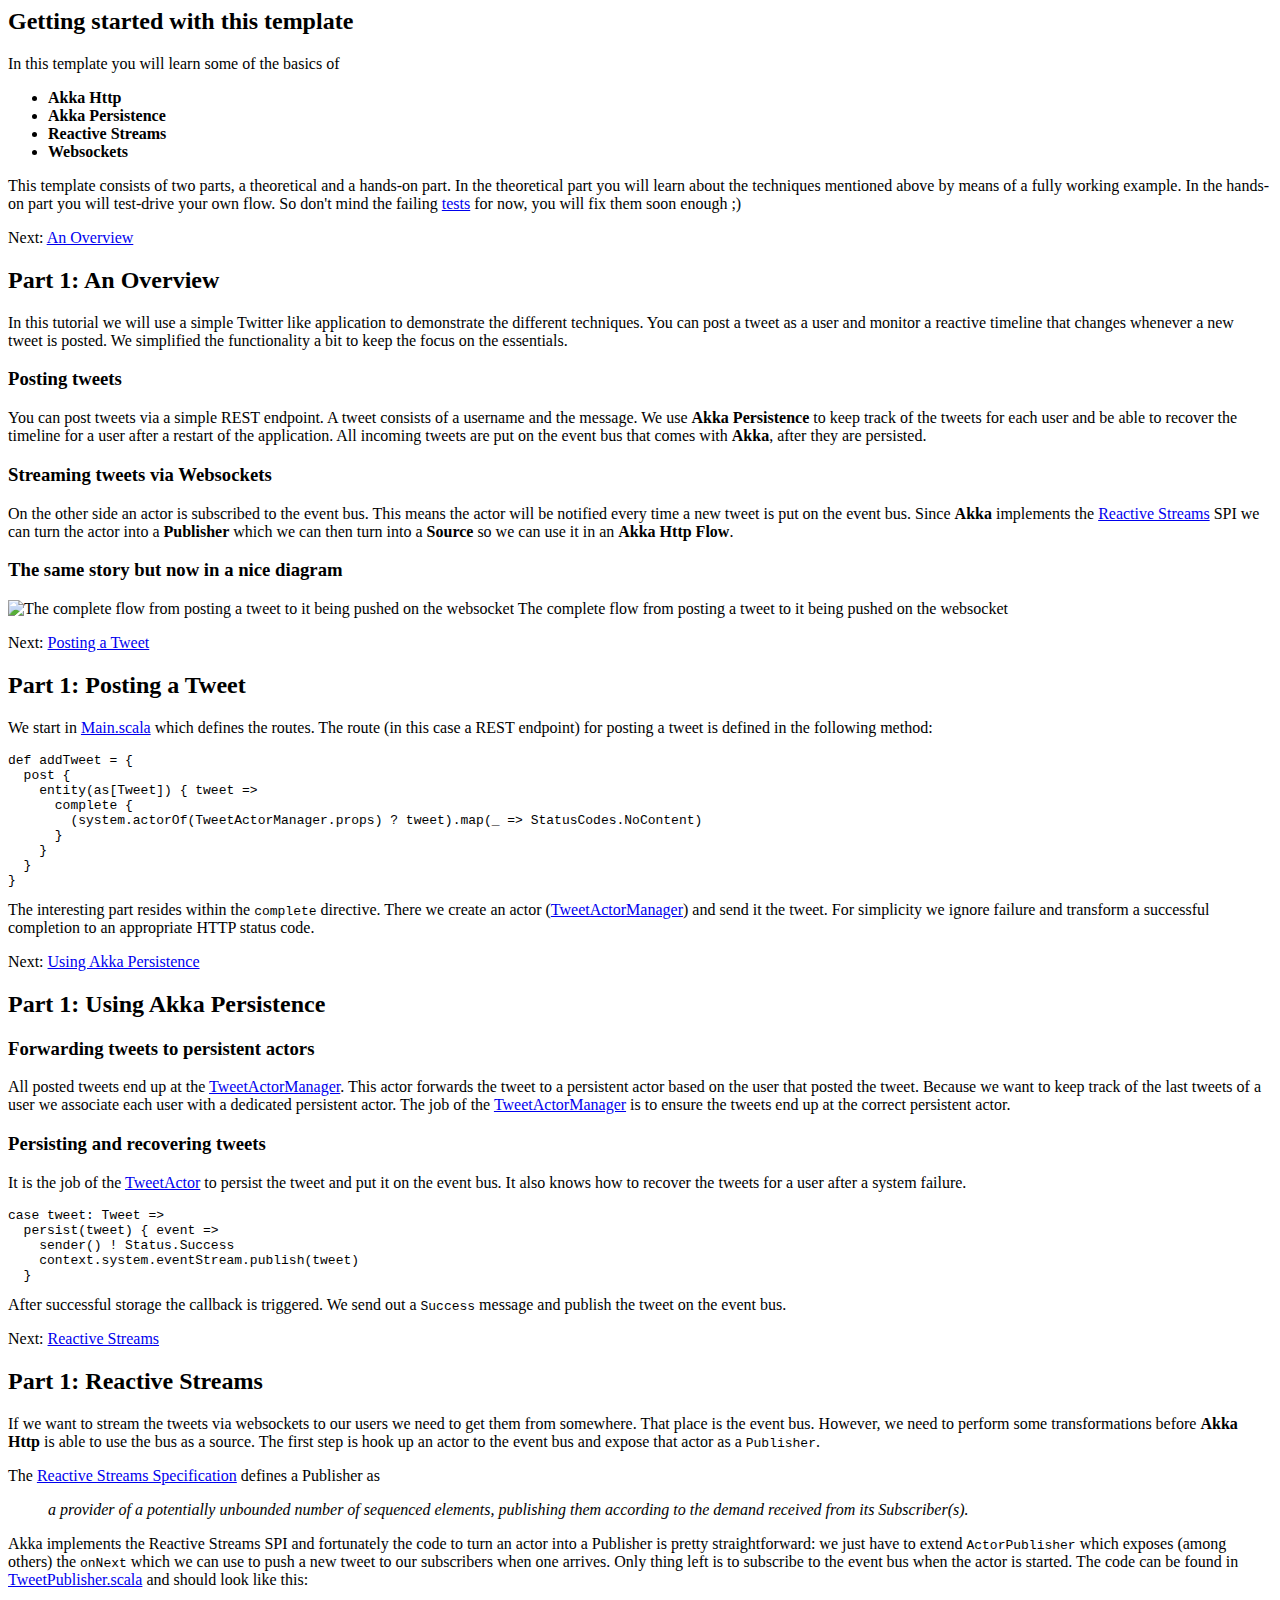
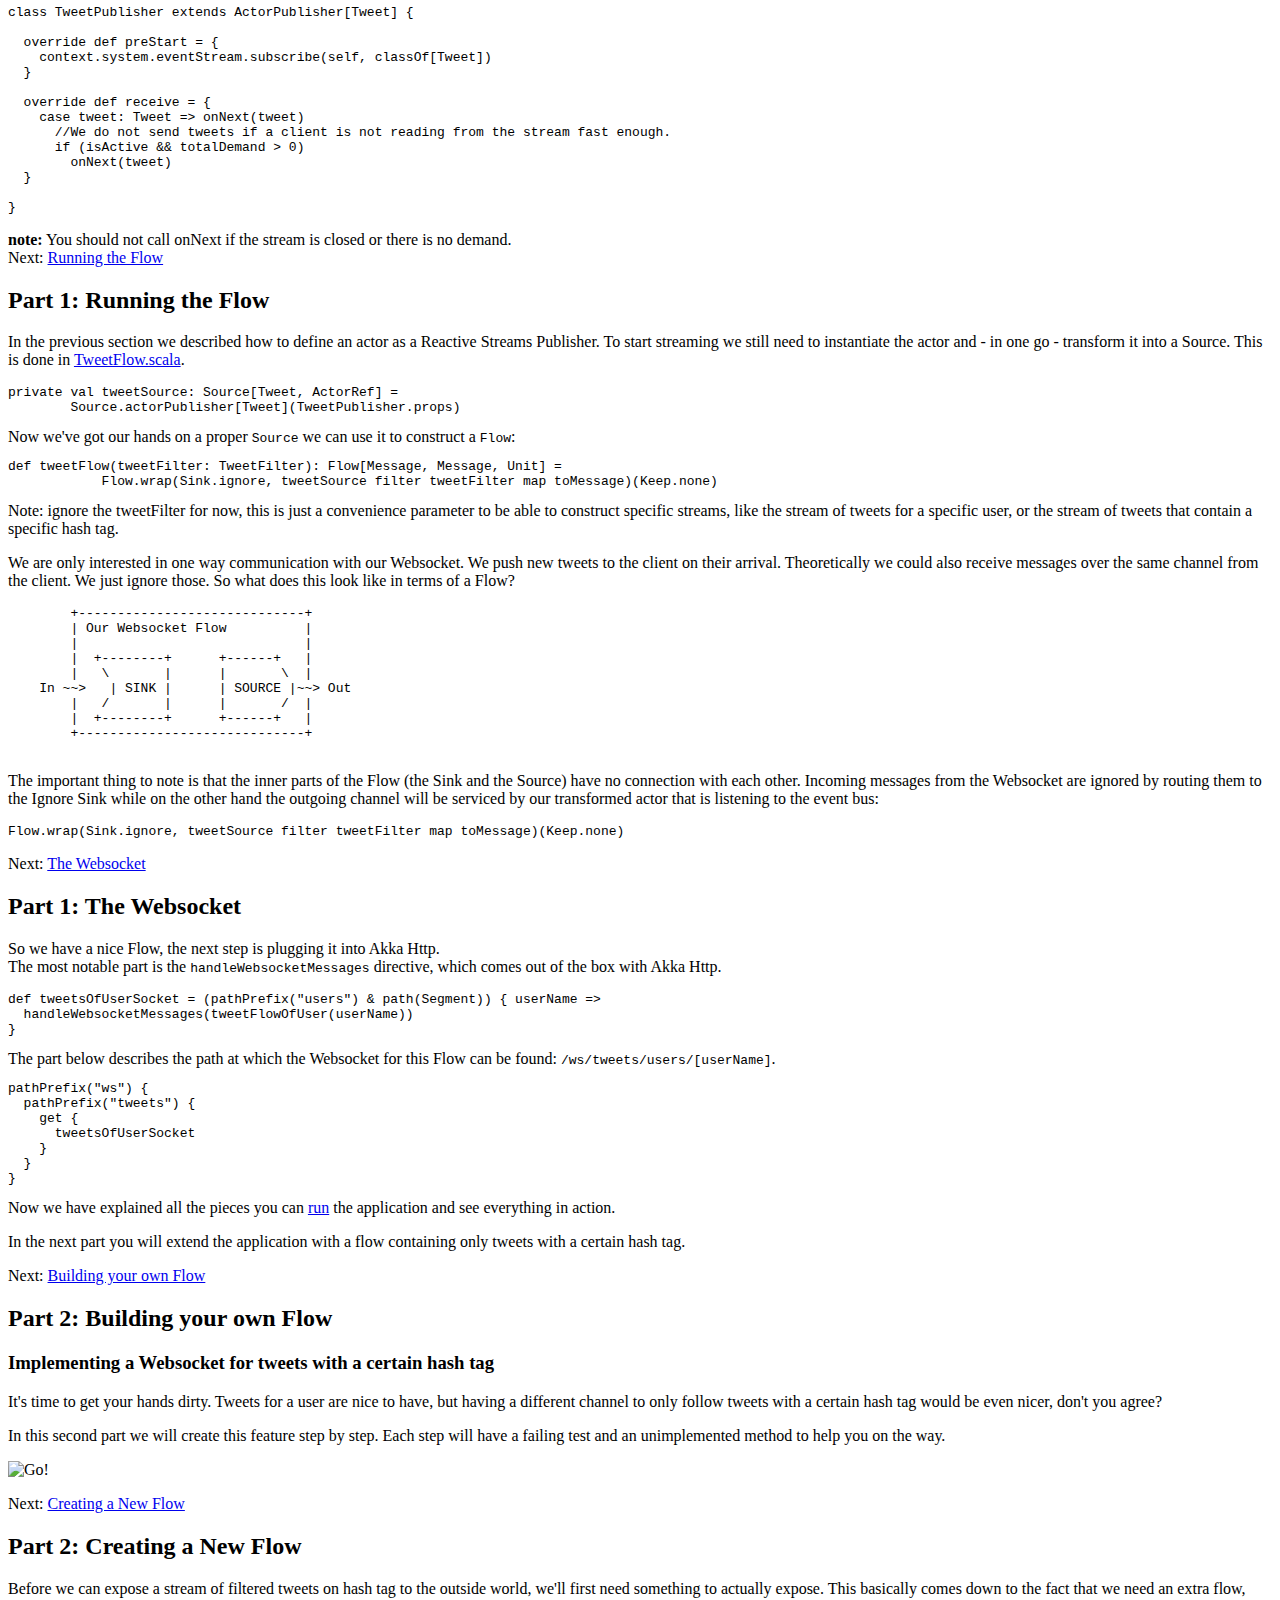
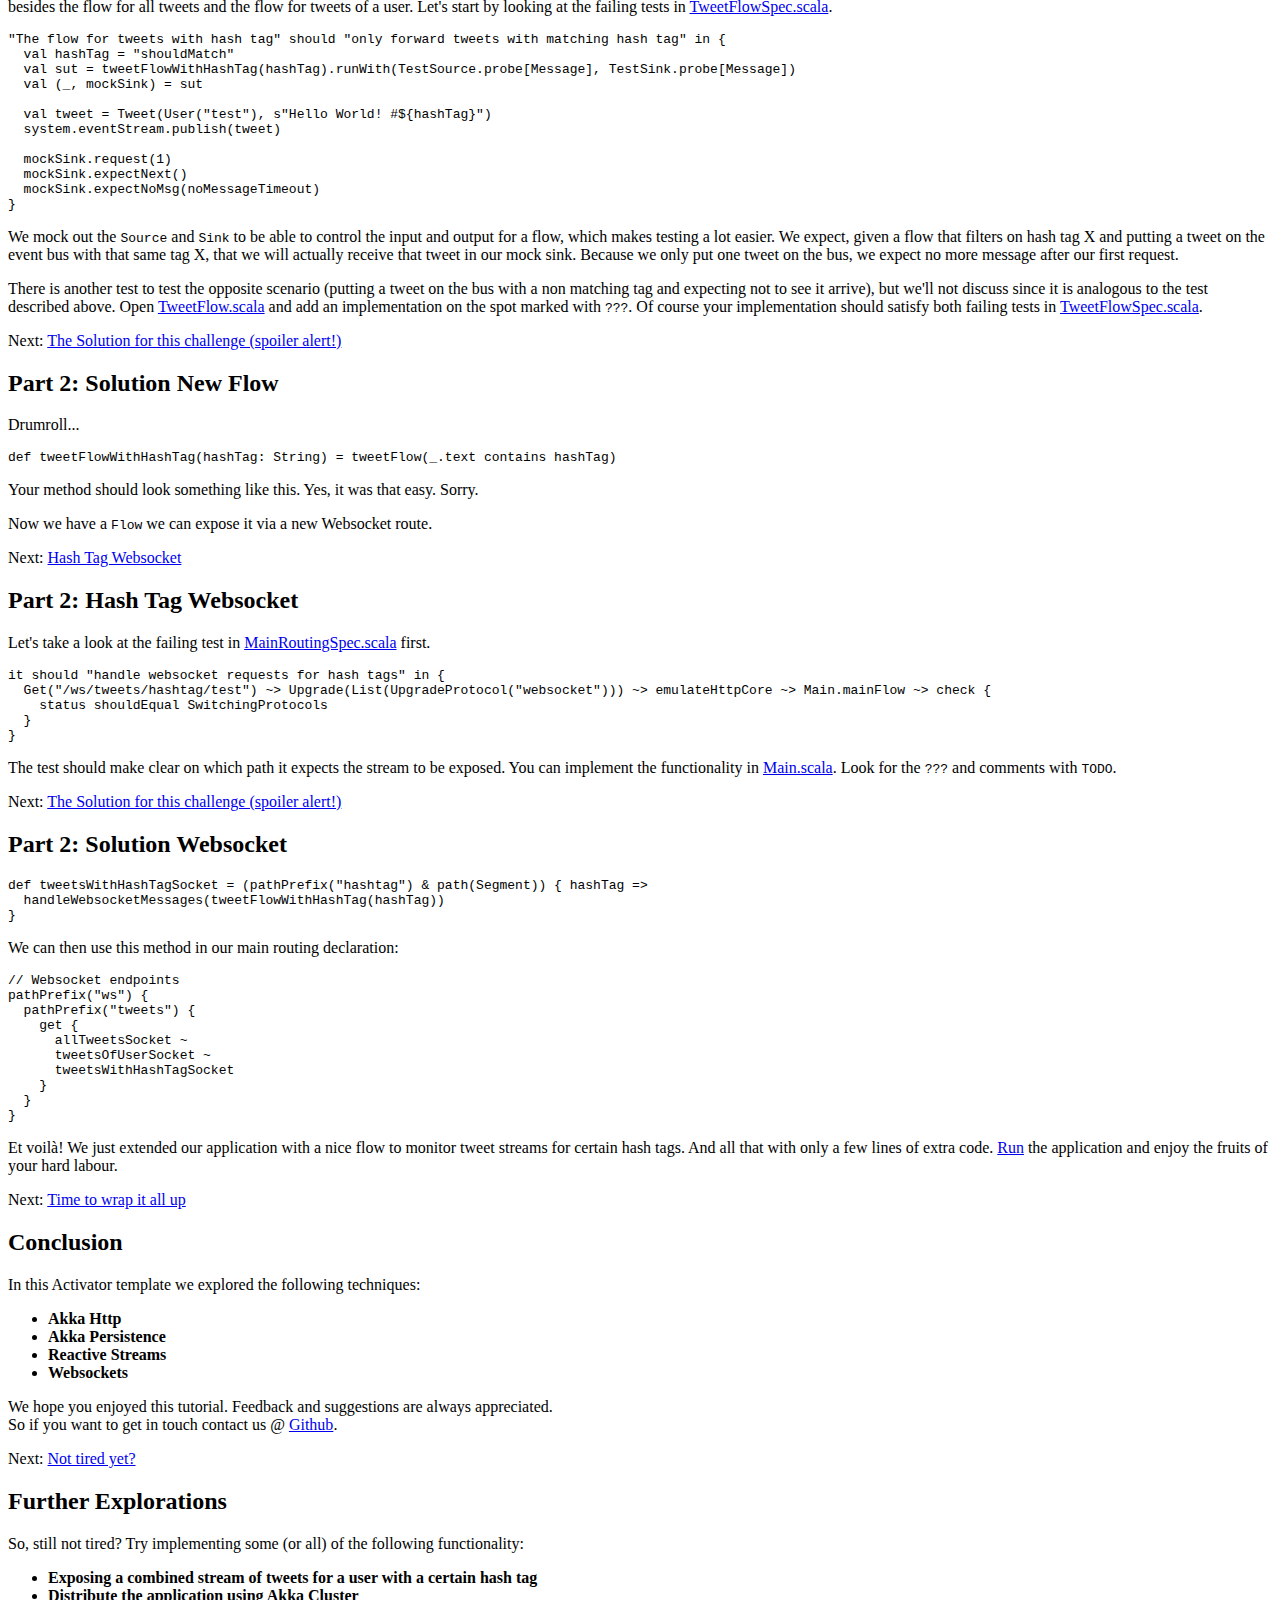
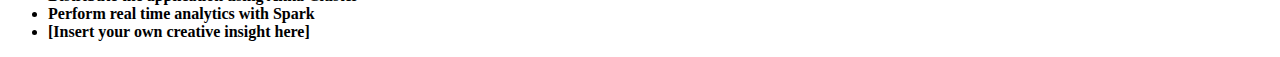
==== commit ac10a609: "A publisher should not send messages is there is no demand" ====
--- a/tutorial/index.html
+++ b/tutorial/index.html
@@ -166,11 +166,15 @@
 
   override def receive = {
     case tweet: Tweet => onNext(tweet)
+      //We do not send tweets if a client is not reading from the stream fast enough.
+      if (isActive && totalDemand > 0)
+        onNext(tweet)
   }
 
 }</code></pre>
 
     <p>
+        <b>note:</b> You should not call onNext if the stream is closed or there is no demand.<br>
         Next: <a href="#tutorial/5" class="shortcut">Running the Flow</a>
     </p>
 </div>
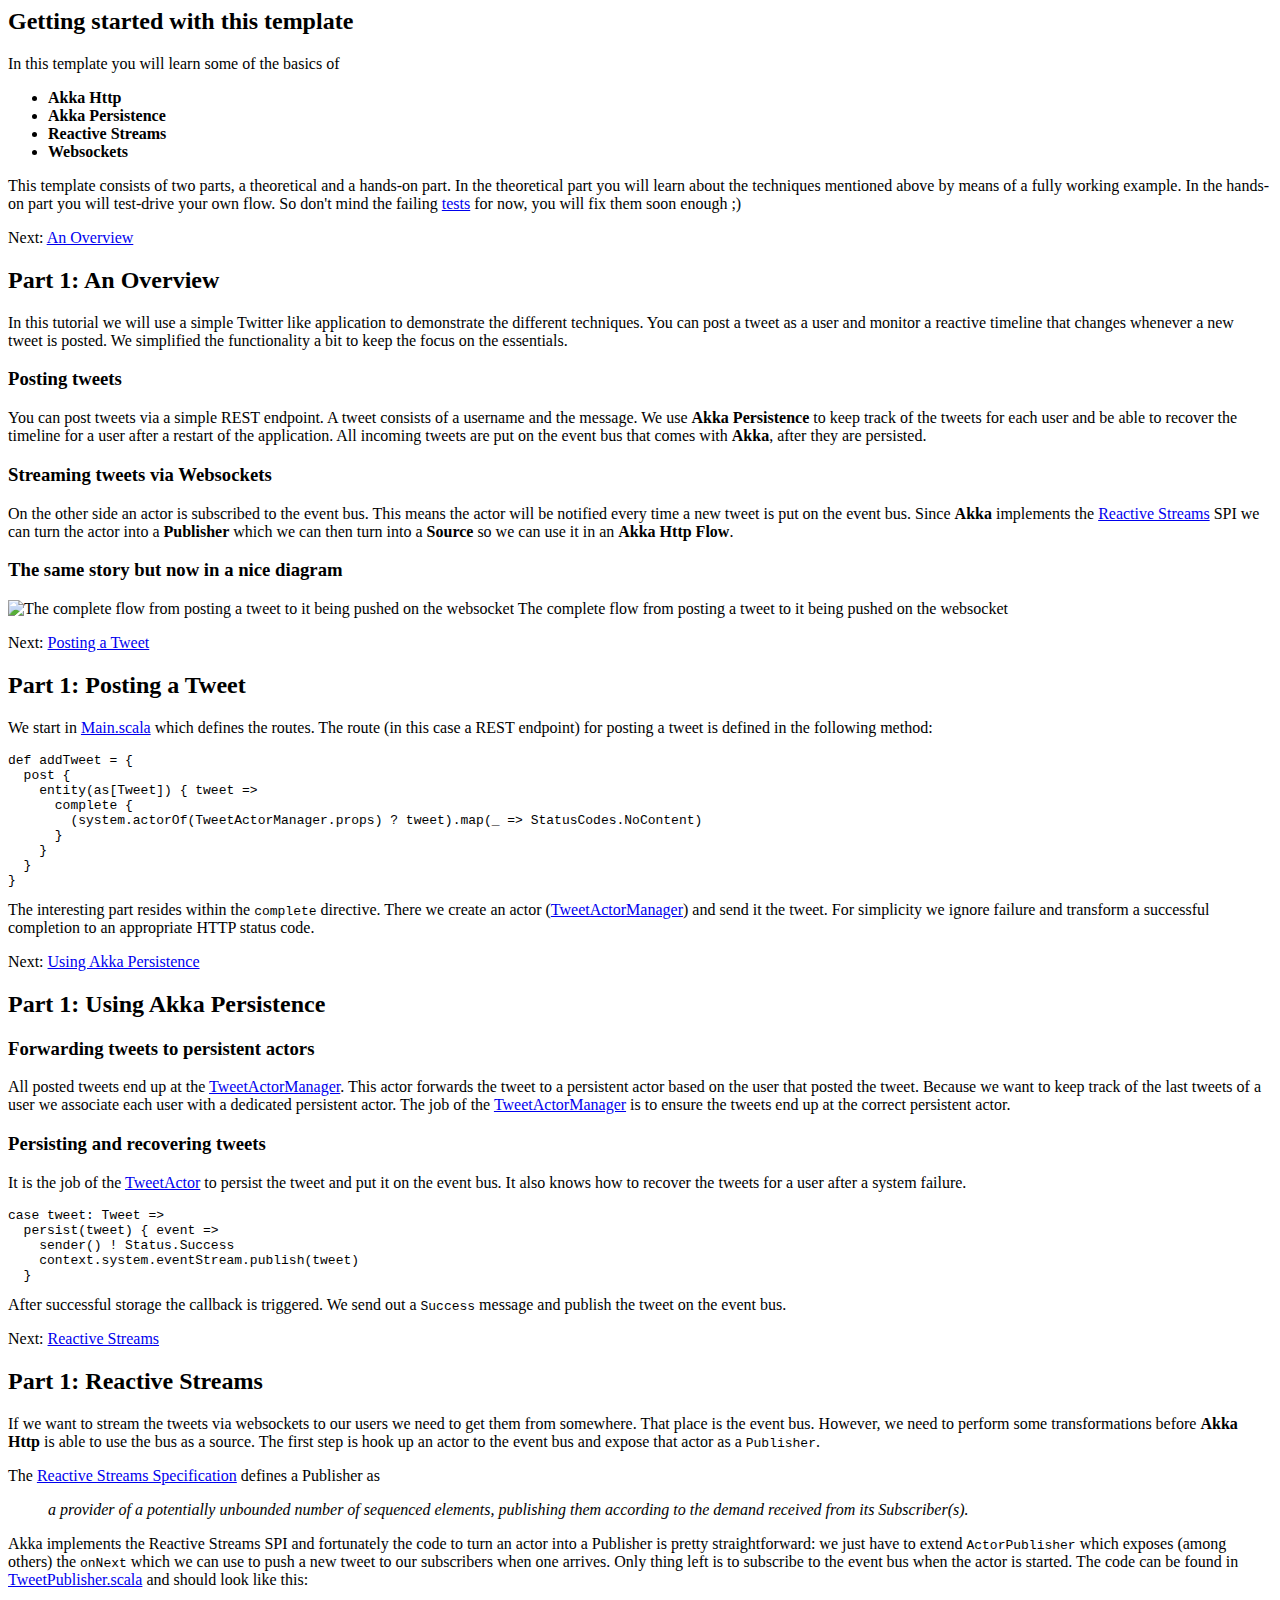
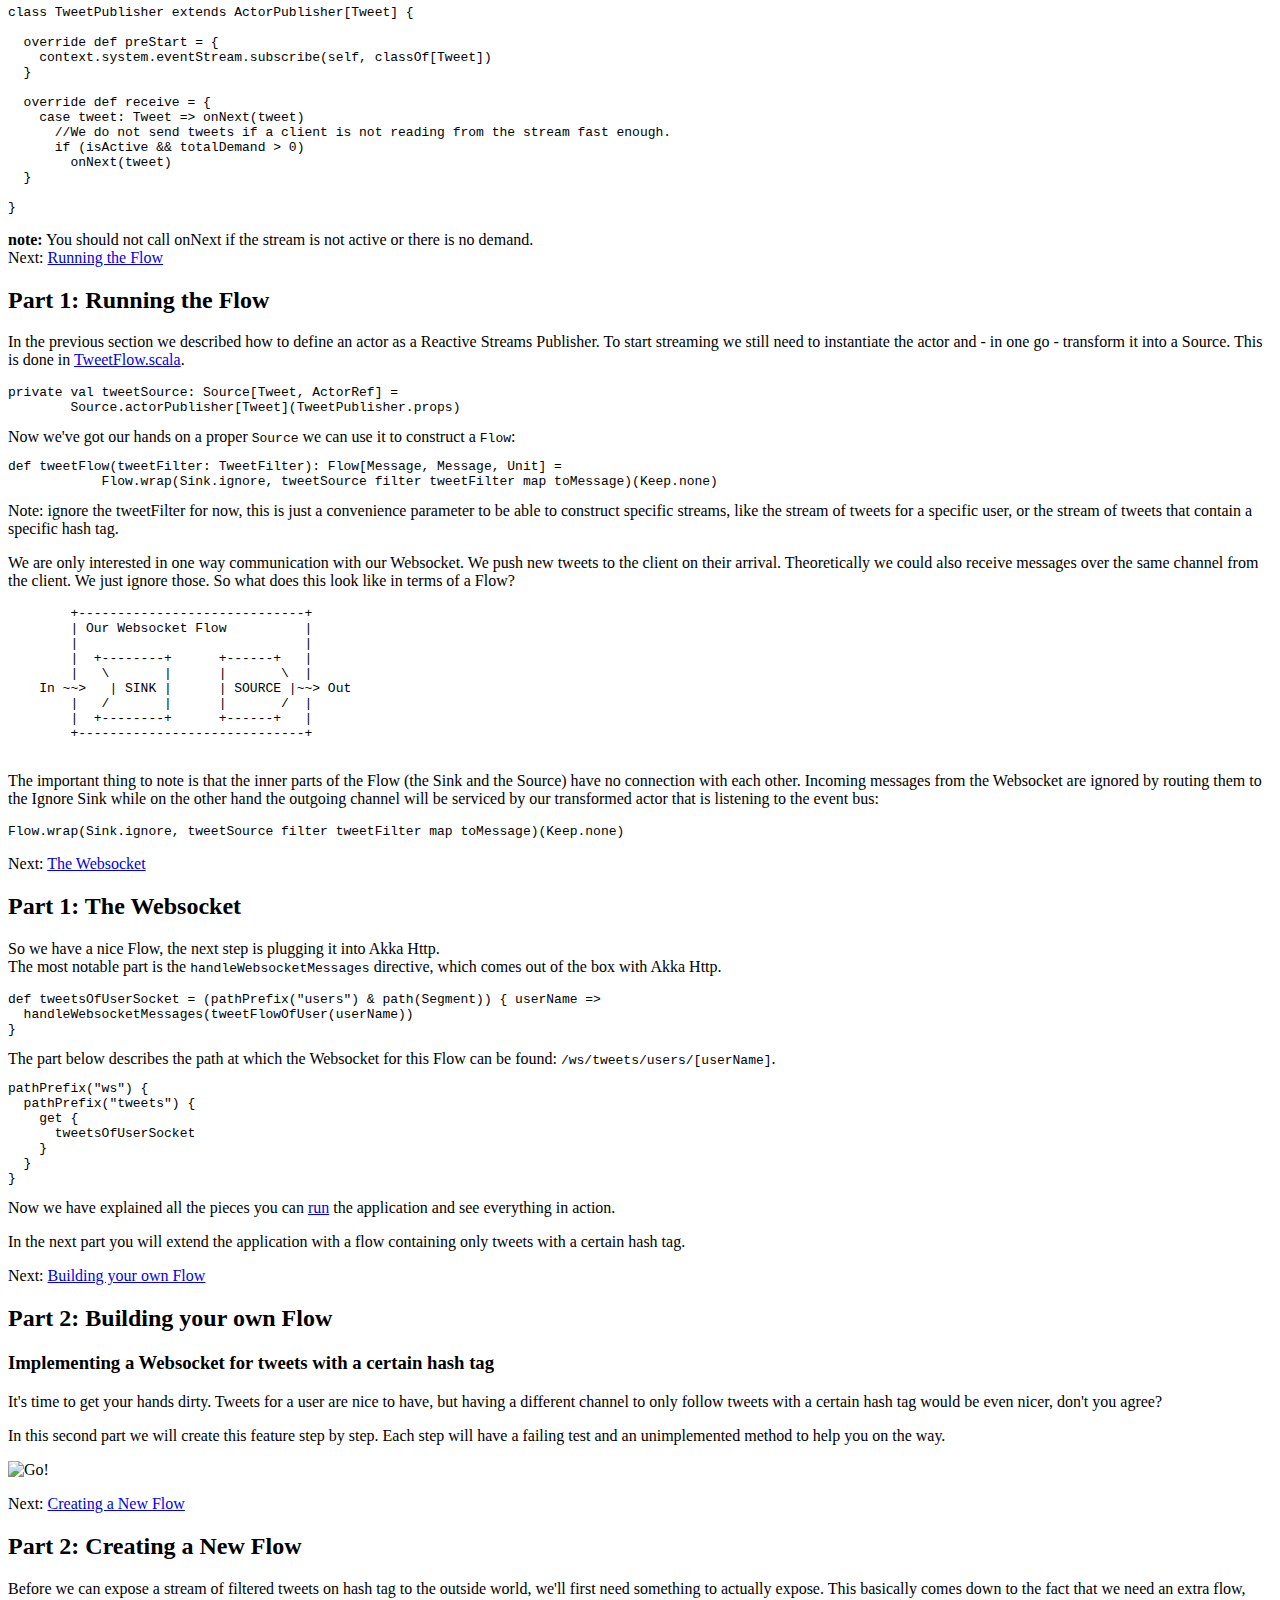
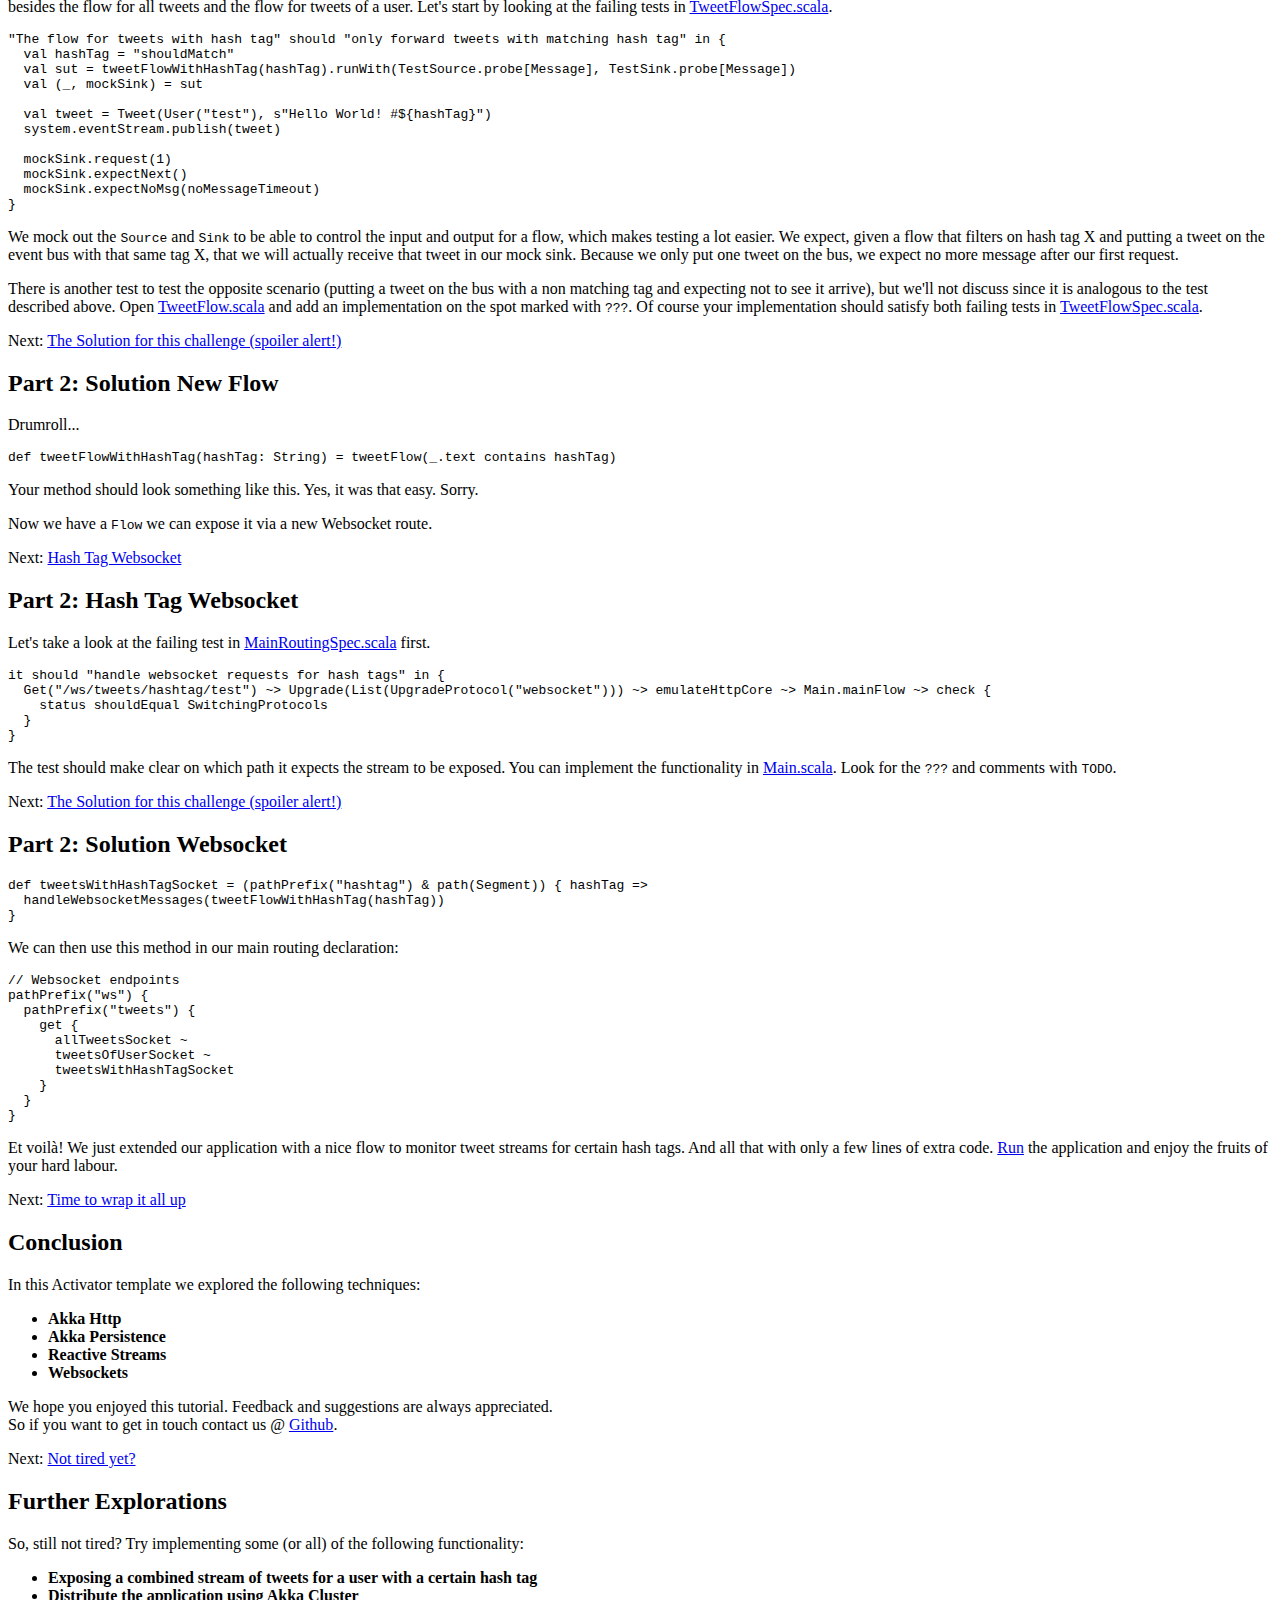
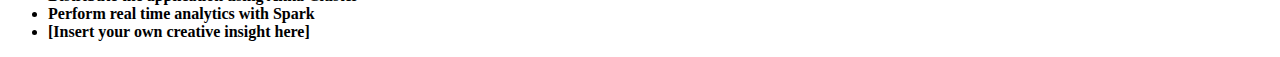
==== commit 4153b17c: "Made a comment more clear" ====
--- a/tutorial/index.html
+++ b/tutorial/index.html
@@ -174,7 +174,7 @@
 }</code></pre>
 
     <p>
-        <b>note:</b> You should not call onNext if the stream is closed or there is no demand.<br>
+        <b>note:</b> You should not call onNext if the stream is not active or there is no demand.<br>
         Next: <a href="#tutorial/5" class="shortcut">Running the Flow</a>
     </p>
 </div>
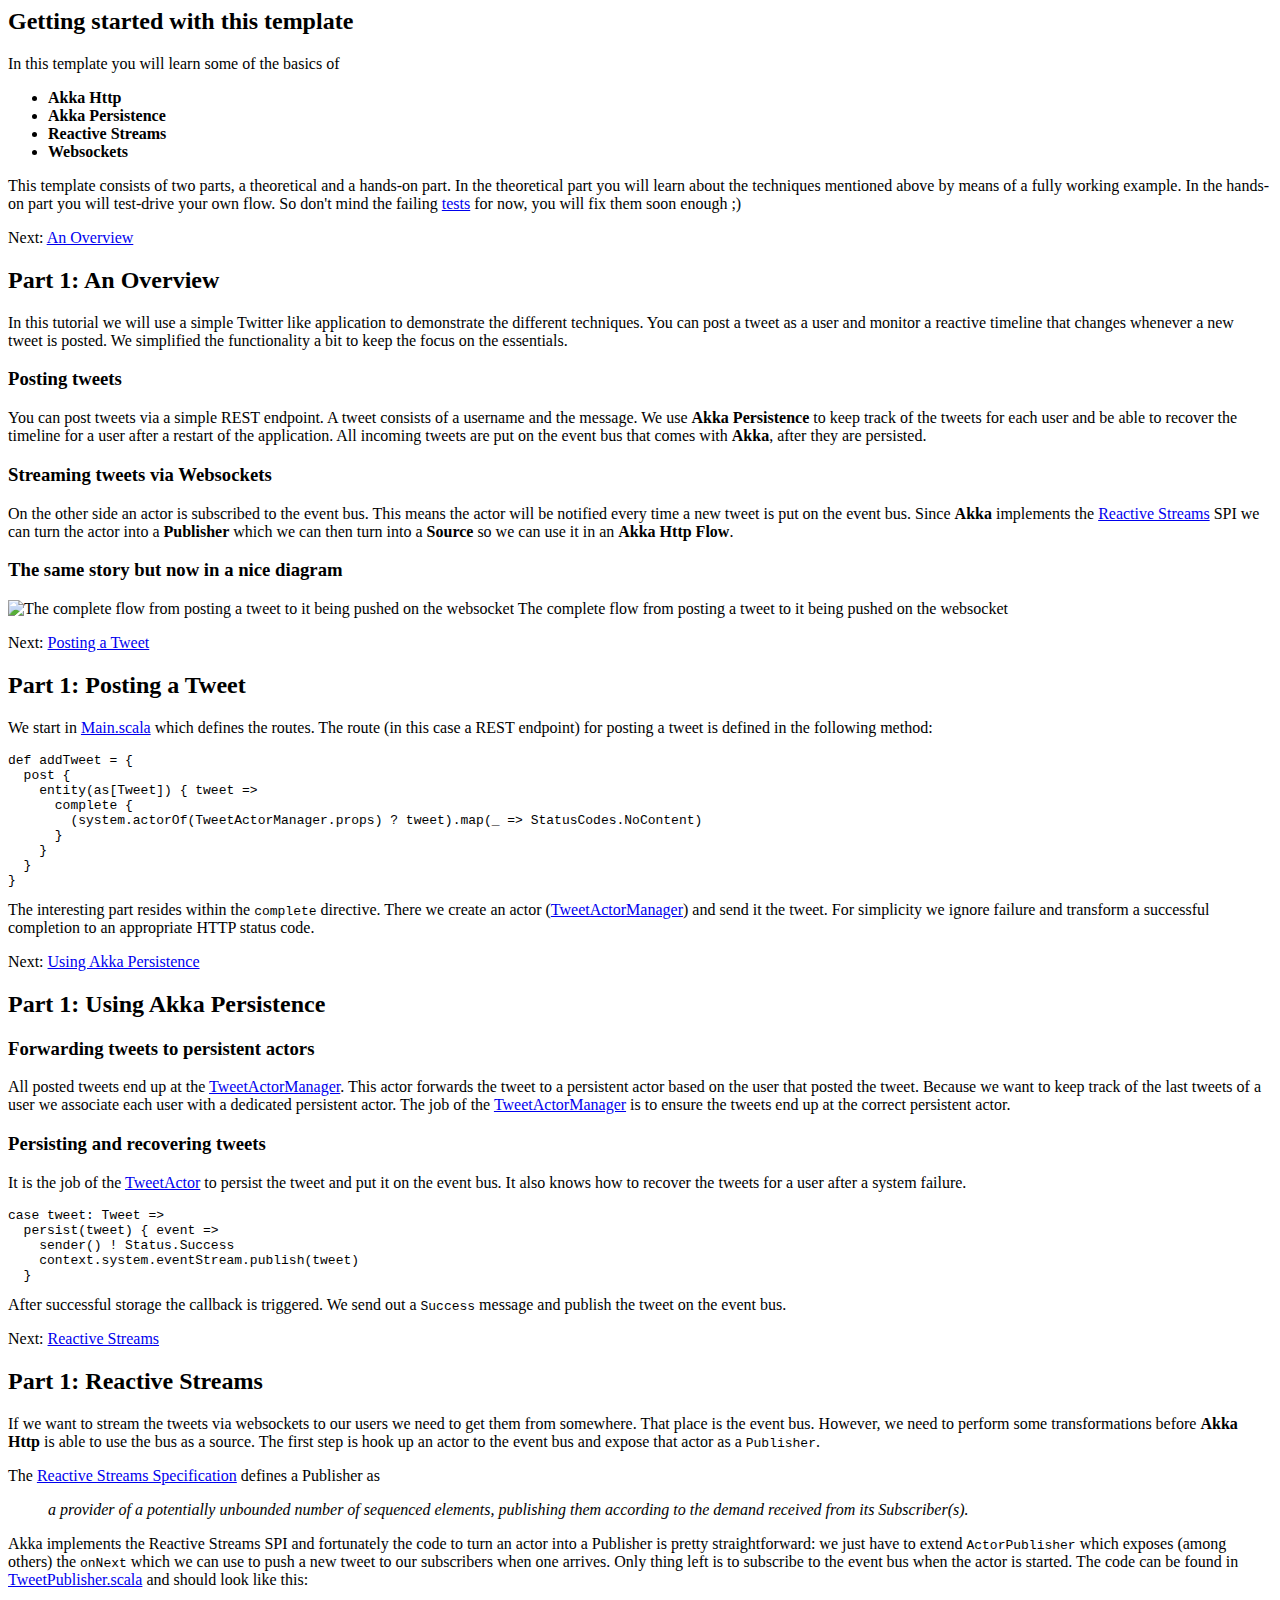
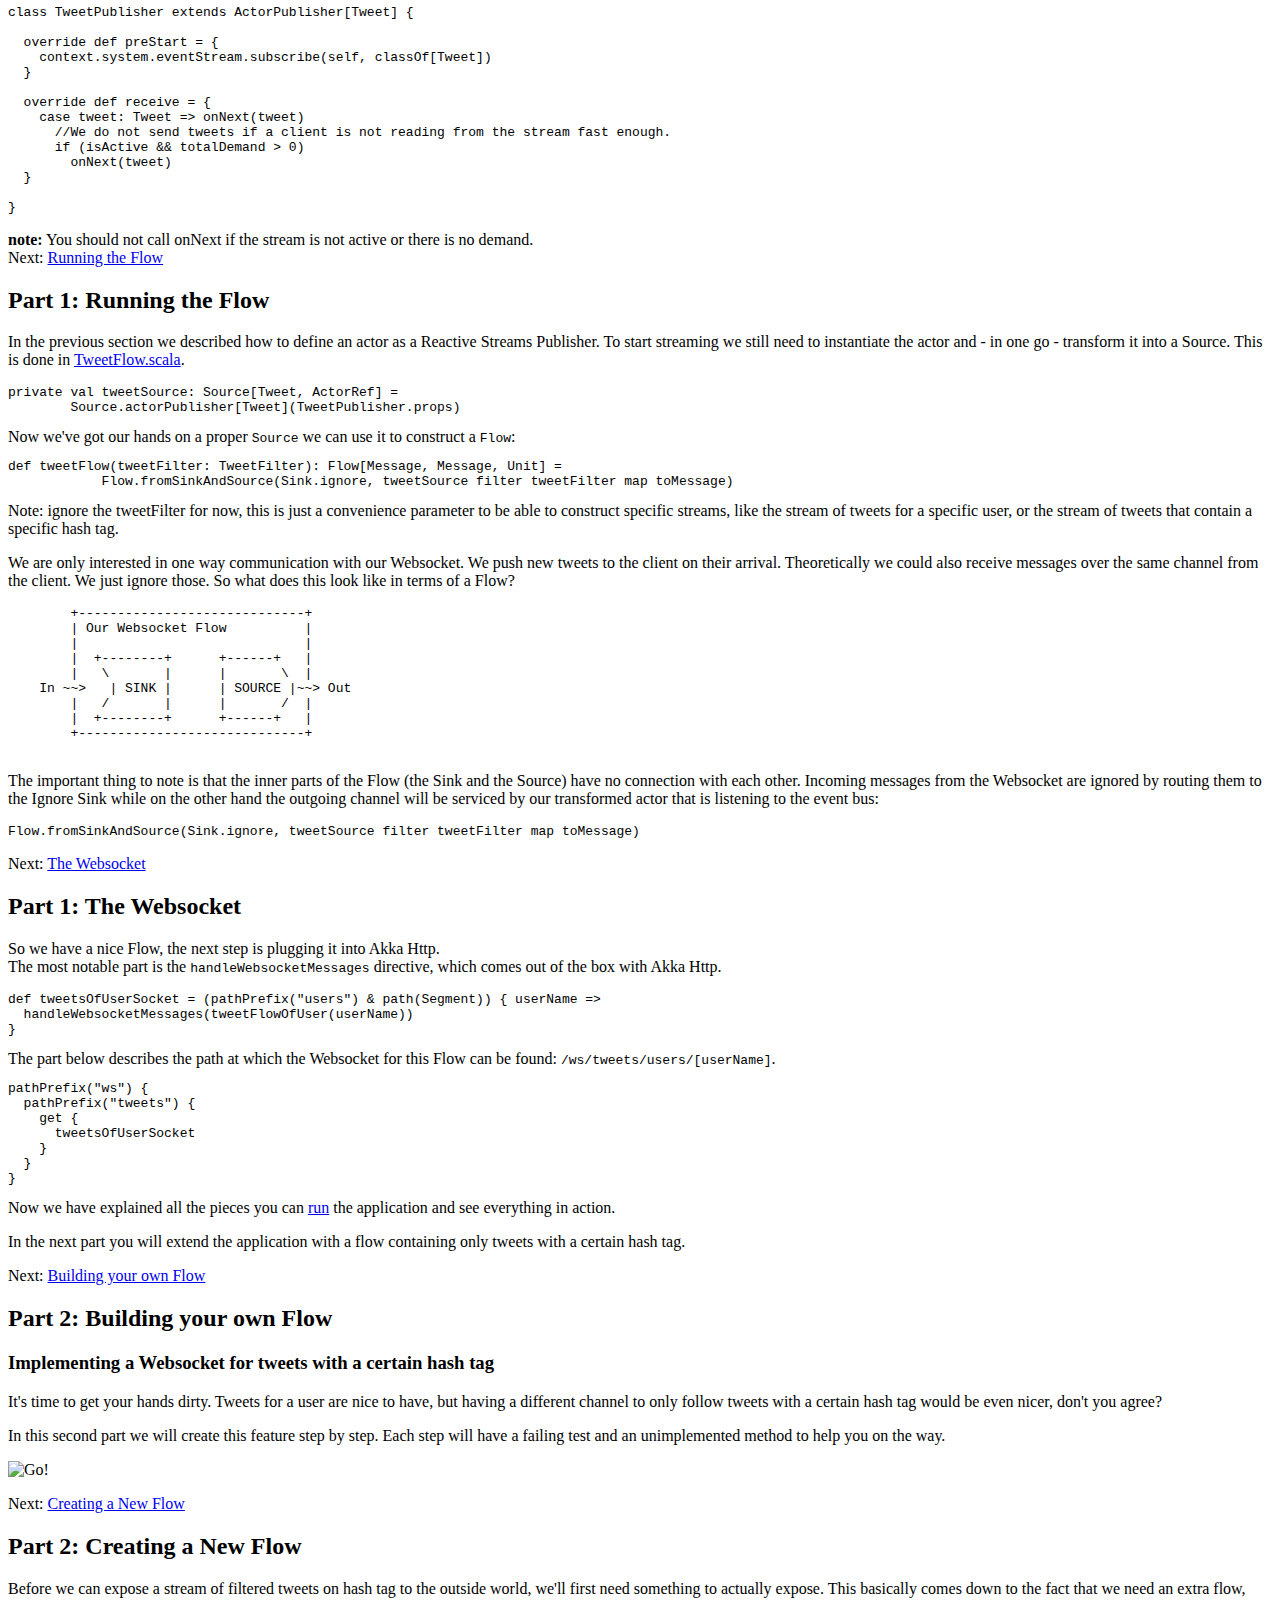
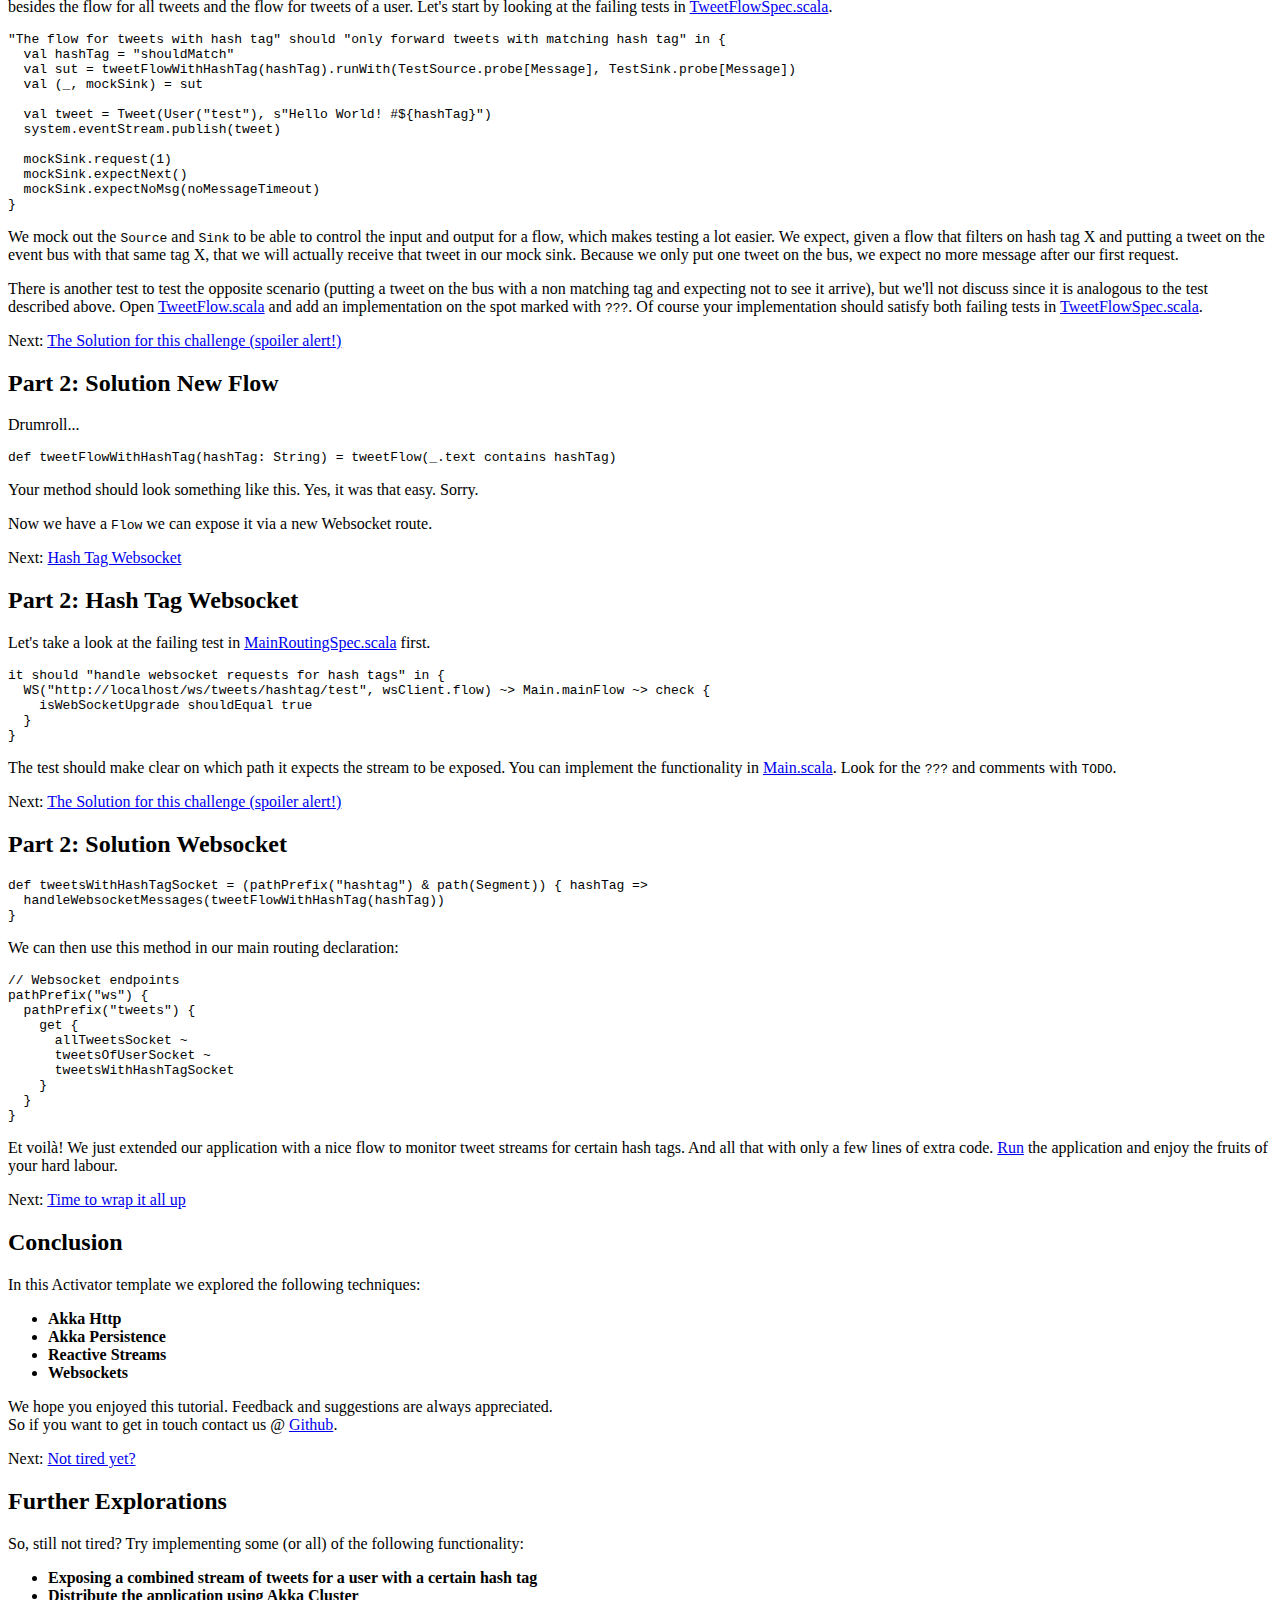
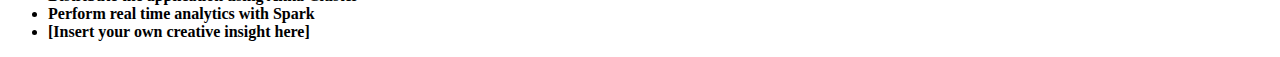
==== commit 1794c705: "4 Updated the tutorial to match the new code" ====
--- a/tutorial/index.html
+++ b/tutorial/index.html
@@ -192,7 +192,7 @@
     Now we've got our hands on a proper <code>Source</code> we can use it to construct a <code>Flow</code>:
 
         <pre><code>def tweetFlow(tweetFilter: TweetFilter): Flow[Message, Message, Unit] =
-            Flow.wrap(Sink.ignore, tweetSource filter tweetFilter map toMessage)(Keep.none)</code></pre>
+            Flow.fromSinkAndSource(Sink.ignore, tweetSource filter tweetFilter map toMessage)</code></pre>
 
     Note: ignore the tweetFilter for now, this is just a convenience parameter to be able to construct specific streams,
     like the stream of tweets for a specific user, or the stream of tweets that contain a specific hash tag.
@@ -223,7 +223,7 @@
         while on the other hand the outgoing channel will be serviced by our transformed actor that is listening to the
         event bus:
 
-    <pre><code>Flow.wrap(Sink.ignore, tweetSource filter tweetFilter map toMessage)(Keep.none)</code></pre>
+    <pre><code>Flow.fromSinkAndSource(Sink.ignore, tweetSource filter tweetFilter map toMessage)</code></pre>
     </p>
     <p>
         Next: <a href="#tutorial/6" class="shortcut">The Websocket</a>
@@ -331,8 +331,8 @@
     <p>Let's take a look at the failing test in  <a
             href="#code/src/test/scala/reactive/MainRoutingSpec.scala" class="shortcut">MainRoutingSpec.scala</a> first.</p>
 <pre><code>it should "handle websocket requests for hash tags" in {
-  Get("/ws/tweets/hashtag/test") ~> Upgrade(List(UpgradeProtocol("websocket"))) ~> emulateHttpCore ~> Main.mainFlow ~> check {
-    status shouldEqual SwitchingProtocols
+  WS("http://localhost/ws/tweets/hashtag/test", wsClient.flow) ~> Main.mainFlow ~> check {
+    isWebSocketUpgrade shouldEqual true
   }
 }
 </code></pre>
